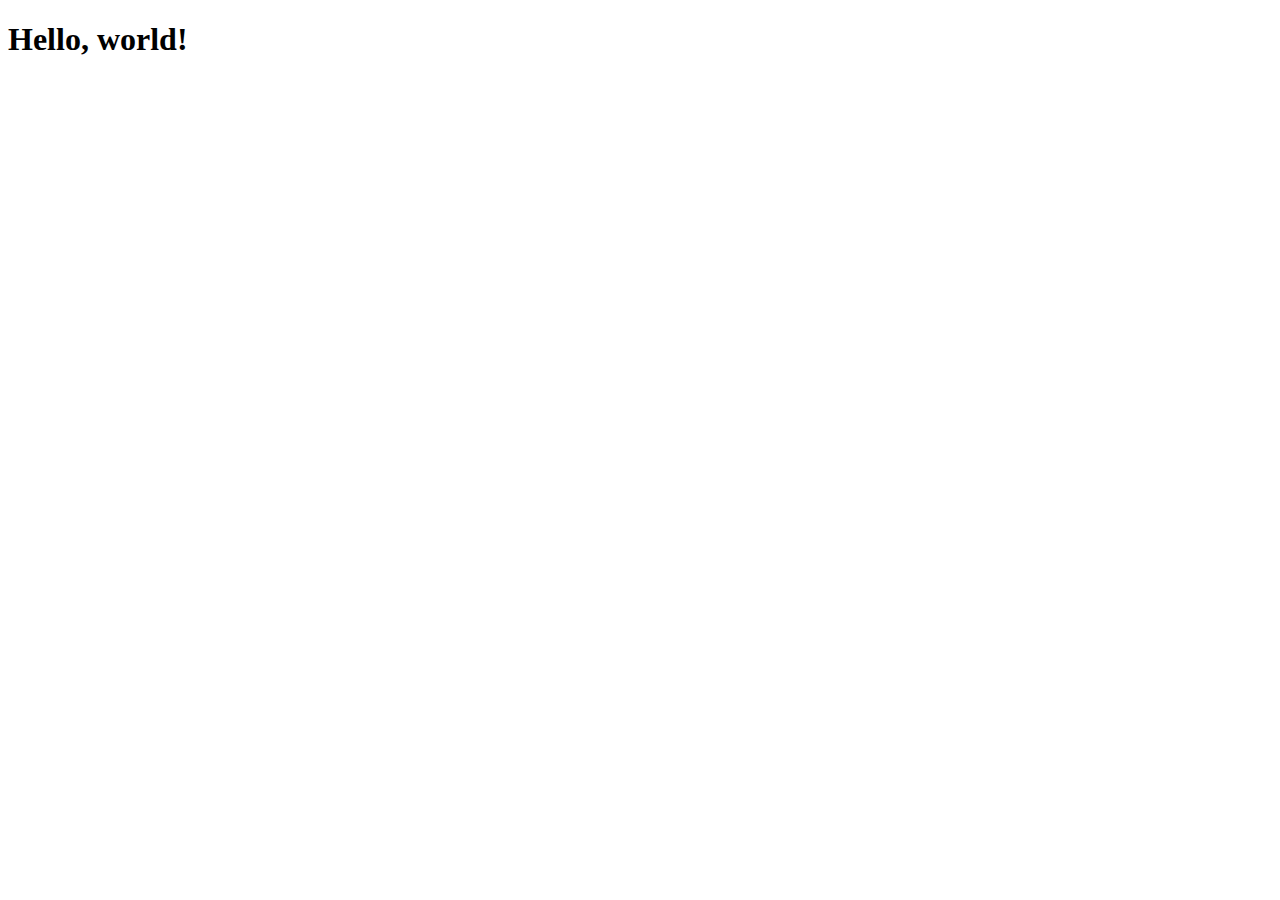
==== public_html/index.html @ f5ef00e4 "started editing index.html." ====
<!doctype html>
<html lang="en">
  <head>
    <!-- Required meta tags -->
    <meta charset="utf-8">
    <meta name="viewport" content="width=device-width, initial-scale=1, shrink-to-fit=no">

    <!-- Bootstrap CSS -->
    <link rel="stylesheet" href="https://stackpath.bootstrapcdn.com/bootstrap/4.1.1/css/bootstrap.min.css" integrity="sha384-WskhaSGFgHYWDcbwN70/dfYBj47jz9qbsMId/iRN3ewGhXQFZCSftd1LZCfmhktB" crossorigin="anonymous">
    <link rel="stylesheet" href="./css/bootstrap-solarized-dark.css" type="text/css" media="screen">

    <title>Hello, world!</title>
  </head>
  <body>
    <h1>Hello, world!</h1>

    <!-- Optional JavaScript -->
    <!-- jQuery first, then Popper.js, then Bootstrap JS -->
    <script src="https://code.jquery.com/jquery-3.3.1.slim.min.js" integrity="sha384-q8i/X+965DzO0rT7abK41JStQIAqVgRVzpbzo5smXKp4YfRvH+8abtTE1Pi6jizo" crossorigin="anonymous"></script>
    <script src="https://cdnjs.cloudflare.com/ajax/libs/popper.js/1.14.3/umd/popper.min.js" integrity="sha384-ZMP7rVo3mIykV+2+9J3UJ46jBk0WLaUAdn689aCwoqbBJiSnjAK/l8WvCWPIPm49" crossorigin="anonymous"></script>
    <script src="https://stackpath.bootstrapcdn.com/bootstrap/4.1.1/js/bootstrap.min.js" integrity="sha384-smHYKdLADwkXOn1EmN1qk/HfnUcbVRZyYmZ4qpPea6sjB/pTJ0euyQp0Mk8ck+5T" crossorigin="anonymous"></script>
  </body>
</html>
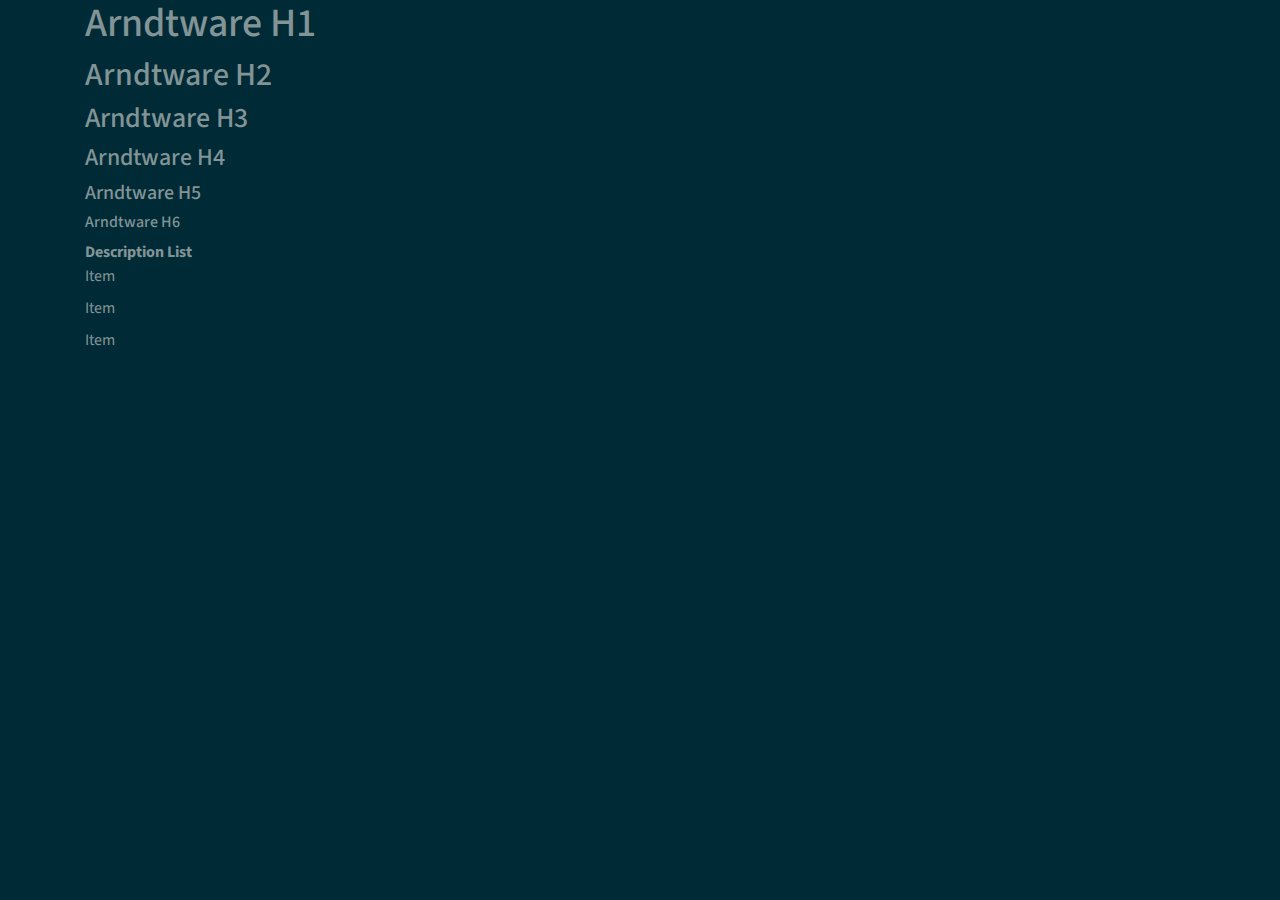
==== commit ea2373cd: "added bootswatch solar CSS source." ====
--- a/public_html/index.html
+++ b/public_html/index.html
@@ -1,23 +1,38 @@
 <!doctype html>
 <html lang="en">
-  <head>
-    <!-- Required meta tags -->
-    <meta charset="utf-8">
-    <meta name="viewport" content="width=device-width, initial-scale=1, shrink-to-fit=no">
+    <head>
+        <!-- Required meta tags -->
+        <meta charset="utf-8">
+        <meta name="viewport" content="width=device-width, initial-scale=1, shrink-to-fit=no">
 
-    <!-- Bootstrap CSS -->
-    <link rel="stylesheet" href="https://stackpath.bootstrapcdn.com/bootstrap/4.1.1/css/bootstrap.min.css" integrity="sha384-WskhaSGFgHYWDcbwN70/dfYBj47jz9qbsMId/iRN3ewGhXQFZCSftd1LZCfmhktB" crossorigin="anonymous">
-    <link rel="stylesheet" href="./css/bootstrap-solarized-dark.css" type="text/css" media="screen">
+        <!-- Bootstrap CSS -->
+        <link rel="stylesheet" href="./css/bootstrap.min.css">
+        <link rel="stylesheet" href="./css/bootswatch_solar_BS4.min.css">
 
-    <title>Hello, world!</title>
-  </head>
-  <body>
-    <h1>Hello, world!</h1>
+        <title>Arndtware!</title>
+    </head>
+    <body>
+        <header class="container">
+            <h1>Arndtware H1</h1>
+            <h2>Arndtware H2</h2>
+            <h3>Arndtware H3</h3>
+            <h4>Arndtware H4</h4>
+            <h5>Arndtware H5</h5>
+            <h6>Arndtware H6</h6>
+        </header>
 
-    <!-- Optional JavaScript -->
-    <!-- jQuery first, then Popper.js, then Bootstrap JS -->
-    <script src="https://code.jquery.com/jquery-3.3.1.slim.min.js" integrity="sha384-q8i/X+965DzO0rT7abK41JStQIAqVgRVzpbzo5smXKp4YfRvH+8abtTE1Pi6jizo" crossorigin="anonymous"></script>
-    <script src="https://cdnjs.cloudflare.com/ajax/libs/popper.js/1.14.3/umd/popper.min.js" integrity="sha384-ZMP7rVo3mIykV+2+9J3UJ46jBk0WLaUAdn689aCwoqbBJiSnjAK/l8WvCWPIPm49" crossorigin="anonymous"></script>
-    <script src="https://stackpath.bootstrapcdn.com/bootstrap/4.1.1/js/bootstrap.min.js" integrity="sha384-smHYKdLADwkXOn1EmN1qk/HfnUcbVRZyYmZ4qpPea6sjB/pTJ0euyQp0Mk8ck+5T" crossorigin="anonymous"></script>
-  </body>
+        <dl class="container">
+            <dt>Description List</dt>
+            <dd>Item</dd>
+            <dd>Item</dd>
+            <dd>Item</dd>
+        </dl>
+
+        <!-- Optional JavaScript -->
+        <!-- jQuery first, then Popper.js, then Bootstrap JS -->
+        <script src="./js/jquery-3.3.1.min.js"></script>
+        <script src="./js/popper.min.js"></script>
+        <script src="./js/tooltip.min.js"></script>
+        <script src="./js/bootstrap.min.js"></script>
+    </body>
 </html>--- a/public_html/css/bootswatch_solar_BS4.min.css
+++ b/public_html/css/bootswatch_solar_BS4.min.css
@@ -0,0 +1,12 @@
+/*!
+ * Bootswatch v4.1.1
+ * Homepage: https://bootswatch.com
+ * Copyright 2012-2018 Thomas Park
+ * Licensed under MIT
+ * Based on Bootstrap
+*//*!
+ * Bootstrap v4.1.1 (https://getbootstrap.com/)
+ * Copyright 2011-2018 The Bootstrap Authors
+ * Copyright 2011-2018 Twitter, Inc.
+ * Licensed under MIT (https://github.com/twbs/bootstrap/blob/master/LICENSE)
+ */@import url("https://fonts.googleapis.com/css?family=Source+Sans+Pro");:root{--blue:#B58900;--indigo:#6610f2;--purple:#6f42c1;--pink:#e83e8c;--red:#D33682;--orange:#fd7e14;--yellow:#CB4B16;--green:#2AA198;--teal:#20c997;--cyan:#268BD2;--white:#fff;--gray:#839496;--gray-dark:#073642;--primary:#B58900;--secondary:#839496;--success:#2AA198;--info:#268BD2;--warning:#CB4B16;--danger:#D33682;--light:#FDF6E3;--dark:#073642;--breakpoint-xs:0;--breakpoint-sm:576px;--breakpoint-md:768px;--breakpoint-lg:992px;--breakpoint-xl:1200px;--font-family-sans-serif:"Source Sans Pro", -apple-system, BlinkMacSystemFont, "Segoe UI", Roboto, "Helvetica Neue", Arial, sans-serif, "Apple Color Emoji", "Segoe UI Emoji", "Segoe UI Symbol";--font-family-monospace:SFMono-Regular, Menlo, Monaco, Consolas, "Liberation Mono", "Courier New", monospace}*,*::before,*::after{-webkit-box-sizing:border-box;box-sizing:border-box}html{font-family:sans-serif;line-height:1.15;-webkit-text-size-adjust:100%;-ms-text-size-adjust:100%;-ms-overflow-style:scrollbar;-webkit-tap-highlight-color:transparent}@-ms-viewport{width:device-width}article,aside,figcaption,figure,footer,header,hgroup,main,nav,section{display:block}body{margin:0;font-family:"Source Sans Pro", -apple-system, BlinkMacSystemFont, "Segoe UI", Roboto, "Helvetica Neue", Arial, sans-serif, "Apple Color Emoji", "Segoe UI Emoji", "Segoe UI Symbol";font-size:1rem;font-weight:400;line-height:1.5;color:#839496;text-align:left;background-color:#002B36}[tabindex="-1"]:focus{outline:0 !important}hr{-webkit-box-sizing:content-box;box-sizing:content-box;height:0;overflow:visible}h1,h2,h3,h4,h5,h6{margin-top:0;margin-bottom:0.5rem}p{margin-top:0;margin-bottom:1rem}abbr[title],abbr[data-original-title]{text-decoration:underline;-webkit-text-decoration:underline dotted;text-decoration:underline dotted;cursor:help;border-bottom:0}address{margin-bottom:1rem;font-style:normal;line-height:inherit}ol,ul,dl{margin-top:0;margin-bottom:1rem}ol ol,ul ul,ol ul,ul ol{margin-bottom:0}dt{font-weight:700}dd{margin-bottom:.5rem;margin-left:0}blockquote{margin:0 0 1rem}dfn{font-style:italic}b,strong{font-weight:bolder}small{font-size:80%}sub,sup{position:relative;font-size:75%;line-height:0;vertical-align:baseline}sub{bottom:-.25em}sup{top:-.5em}a{color:#2AA198;text-decoration:none;background-color:transparent;-webkit-text-decoration-skip:objects}a:hover{color:#2AA198;text-decoration:underline}a:not([href]):not([tabindex]){color:inherit;text-decoration:none}a:not([href]):not([tabindex]):hover,a:not([href]):not([tabindex]):focus{color:inherit;text-decoration:none}a:not([href]):not([tabindex]):focus{outline:0}pre,code,kbd,samp{font-family:SFMono-Regular, Menlo, Monaco, Consolas, "Liberation Mono", "Courier New", monospace;font-size:1em}pre{margin-top:0;margin-bottom:1rem;overflow:auto;-ms-overflow-style:scrollbar}figure{margin:0 0 1rem}img{vertical-align:middle;border-style:none}svg:not(:root){overflow:hidden}table{border-collapse:collapse}caption{padding-top:0.75rem;padding-bottom:0.75rem;color:#839496;text-align:left;caption-side:bottom}th{text-align:inherit}label{display:inline-block;margin-bottom:0.5rem}button{border-radius:0}button:focus{outline:1px dotted;outline:5px auto -webkit-focus-ring-color}input,button,select,optgroup,textarea{margin:0;font-family:inherit;font-size:inherit;line-height:inherit}button,input{overflow:visible}button,select{text-transform:none}button,html [type="button"],[type="reset"],[type="submit"]{-webkit-appearance:button}button::-moz-focus-inner,[type="button"]::-moz-focus-inner,[type="reset"]::-moz-focus-inner,[type="submit"]::-moz-focus-inner{padding:0;border-style:none}input[type="radio"],input[type="checkbox"]{-webkit-box-sizing:border-box;box-sizing:border-box;padding:0}input[type="date"],input[type="time"],input[type="datetime-local"],input[type="month"]{-webkit-appearance:listbox}textarea{overflow:auto;resize:vertical}fieldset{min-width:0;padding:0;margin:0;border:0}legend{display:block;width:100%;max-width:100%;padding:0;margin-bottom:.5rem;font-size:1.5rem;line-height:inherit;color:inherit;white-space:normal}progress{vertical-align:baseline}[type="number"]::-webkit-inner-spin-button,[type="number"]::-webkit-outer-spin-button{height:auto}[type="search"]{outline-offset:-2px;-webkit-appearance:none}[type="search"]::-webkit-search-cancel-button,[type="search"]::-webkit-search-decoration{-webkit-appearance:none}::-webkit-file-upload-button{font:inherit;-webkit-appearance:button}output{display:inline-block}summary{display:list-item;cursor:pointer}template{display:none}[hidden]{display:none !important}h1,h2,h3,h4,h5,h6,.h1,.h2,.h3,.h4,.h5,.h6{margin-bottom:0.5rem;font-family:inherit;font-weight:500;line-height:1.2;color:inherit}h1,.h1{font-size:2.5rem}h2,.h2{font-size:2rem}h3,.h3{font-size:1.75rem}h4,.h4{font-size:1.5rem}h5,.h5{font-size:1.25rem}h6,.h6{font-size:1rem}.lead{font-size:1.25rem;font-weight:300}.display-1{font-size:6rem;font-weight:300;line-height:1.2}.display-2{font-size:5.5rem;font-weight:300;line-height:1.2}.display-3{font-size:4.5rem;font-weight:300;line-height:1.2}.display-4{font-size:3.5rem;font-weight:300;line-height:1.2}hr{margin-top:1rem;margin-bottom:1rem;border:0;border-top:1px solid rgba(0,0,0,0.1)}small,.small{font-size:80%;font-weight:400}mark,.mark{padding:0.2em;background-color:#fcf8e3}.list-unstyled{padding-left:0;list-style:none}.list-inline{padding-left:0;list-style:none}.list-inline-item{display:inline-block}.list-inline-item:not(:last-child){margin-right:0.5rem}.initialism{font-size:90%;text-transform:uppercase}.blockquote{margin-bottom:1rem;font-size:1.25rem}.blockquote-footer{display:block;font-size:80%;color:#839496}.blockquote-footer::before{content:"\2014 \00A0"}.img-fluid{max-width:100%;height:auto}.img-thumbnail{padding:0.25rem;background-color:#002B36;border:1px solid #dee2e6;border-radius:0.25rem;max-width:100%;height:auto}.figure{display:inline-block}.figure-img{margin-bottom:0.5rem;line-height:1}.figure-caption{font-size:90%;color:#839496}code{font-size:87.5%;color:#e83e8c;word-break:break-word}a>code{color:inherit}kbd{padding:0.2rem 0.4rem;font-size:87.5%;color:#fff;background-color:#002B36;border-radius:0.2rem}kbd kbd{padding:0;font-size:100%;font-weight:700}pre{display:block;font-size:87.5%;color:inherit}pre code{font-size:inherit;color:inherit;word-break:normal}.pre-scrollable{max-height:340px;overflow-y:scroll}.container{width:100%;padding-right:15px;padding-left:15px;margin-right:auto;margin-left:auto}@media (min-width: 576px){.container{max-width:540px}}@media (min-width: 768px){.container{max-width:720px}}@media (min-width: 992px){.container{max-width:960px}}@media (min-width: 1200px){.container{max-width:1140px}}.container-fluid{width:100%;padding-right:15px;padding-left:15px;margin-right:auto;margin-left:auto}.row{display:-webkit-box;display:-ms-flexbox;display:flex;-ms-flex-wrap:wrap;flex-wrap:wrap;margin-right:-15px;margin-left:-15px}.no-gutters{margin-right:0;margin-left:0}.no-gutters>.col,.no-gutters>[class*="col-"]{padding-right:0;padding-left:0}.col-1,.col-2,.col-3,.col-4,.col-5,.col-6,.col-7,.col-8,.col-9,.col-10,.col-11,.col-12,.col,.col-auto,.col-sm-1,.col-sm-2,.col-sm-3,.col-sm-4,.col-sm-5,.col-sm-6,.col-sm-7,.col-sm-8,.col-sm-9,.col-sm-10,.col-sm-11,.col-sm-12,.col-sm,.col-sm-auto,.col-md-1,.col-md-2,.col-md-3,.col-md-4,.col-md-5,.col-md-6,.col-md-7,.col-md-8,.col-md-9,.col-md-10,.col-md-11,.col-md-12,.col-md,.col-md-auto,.col-lg-1,.col-lg-2,.col-lg-3,.col-lg-4,.col-lg-5,.col-lg-6,.col-lg-7,.col-lg-8,.col-lg-9,.col-lg-10,.col-lg-11,.col-lg-12,.col-lg,.col-lg-auto,.col-xl-1,.col-xl-2,.col-xl-3,.col-xl-4,.col-xl-5,.col-xl-6,.col-xl-7,.col-xl-8,.col-xl-9,.col-xl-10,.col-xl-11,.col-xl-12,.col-xl,.col-xl-auto{position:relative;width:100%;min-height:1px;padding-right:15px;padding-left:15px}.col{-ms-flex-preferred-size:0;flex-basis:0;-webkit-box-flex:1;-ms-flex-positive:1;flex-grow:1;max-width:100%}.col-auto{-webkit-box-flex:0;-ms-flex:0 0 auto;flex:0 0 auto;width:auto;max-width:none}.col-1{-webkit-box-flex:0;-ms-flex:0 0 8.3333333333%;flex:0 0 8.3333333333%;max-width:8.3333333333%}.col-2{-webkit-box-flex:0;-ms-flex:0 0 16.6666666667%;flex:0 0 16.6666666667%;max-width:16.6666666667%}.col-3{-webkit-box-flex:0;-ms-flex:0 0 25%;flex:0 0 25%;max-width:25%}.col-4{-webkit-box-flex:0;-ms-flex:0 0 33.3333333333%;flex:0 0 33.3333333333%;max-width:33.3333333333%}.col-5{-webkit-box-flex:0;-ms-flex:0 0 41.6666666667%;flex:0 0 41.6666666667%;max-width:41.6666666667%}.col-6{-webkit-box-flex:0;-ms-flex:0 0 50%;flex:0 0 50%;max-width:50%}.col-7{-webkit-box-flex:0;-ms-flex:0 0 58.3333333333%;flex:0 0 58.3333333333%;max-width:58.3333333333%}.col-8{-webkit-box-flex:0;-ms-flex:0 0 66.6666666667%;flex:0 0 66.6666666667%;max-width:66.6666666667%}.col-9{-webkit-box-flex:0;-ms-flex:0 0 75%;flex:0 0 75%;max-width:75%}.col-10{-webkit-box-flex:0;-ms-flex:0 0 83.3333333333%;flex:0 0 83.3333333333%;max-width:83.3333333333%}.col-11{-webkit-box-flex:0;-ms-flex:0 0 91.6666666667%;flex:0 0 91.6666666667%;max-width:91.6666666667%}.col-12{-webkit-box-flex:0;-ms-flex:0 0 100%;flex:0 0 100%;max-width:100%}.order-first{-webkit-box-ordinal-group:0;-ms-flex-order:-1;order:-1}.order-last{-webkit-box-ordinal-group:14;-ms-flex-order:13;order:13}.order-0{-webkit-box-ordinal-group:1;-ms-flex-order:0;order:0}.order-1{-webkit-box-ordinal-group:2;-ms-flex-order:1;order:1}.order-2{-webkit-box-ordinal-group:3;-ms-flex-order:2;order:2}.order-3{-webkit-box-ordinal-group:4;-ms-flex-order:3;order:3}.order-4{-webkit-box-ordinal-group:5;-ms-flex-order:4;order:4}.order-5{-webkit-box-ordinal-group:6;-ms-flex-order:5;order:5}.order-6{-webkit-box-ordinal-group:7;-ms-flex-order:6;order:6}.order-7{-webkit-box-ordinal-group:8;-ms-flex-order:7;order:7}.order-8{-webkit-box-ordinal-group:9;-ms-flex-order:8;order:8}.order-9{-webkit-box-ordinal-group:10;-ms-flex-order:9;order:9}.order-10{-webkit-box-ordinal-group:11;-ms-flex-order:10;order:10}.order-11{-webkit-box-ordinal-group:12;-ms-flex-order:11;order:11}.order-12{-webkit-box-ordinal-group:13;-ms-flex-order:12;order:12}.offset-1{margin-left:8.3333333333%}.offset-2{margin-left:16.6666666667%}.offset-3{margin-left:25%}.offset-4{margin-left:33.3333333333%}.offset-5{margin-left:41.6666666667%}.offset-6{margin-left:50%}.offset-7{margin-left:58.3333333333%}.offset-8{margin-left:66.6666666667%}.offset-9{margin-left:75%}.offset-10{margin-left:83.3333333333%}.offset-11{margin-left:91.6666666667%}@media (min-width: 576px){.col-sm{-ms-flex-preferred-size:0;flex-basis:0;-webkit-box-flex:1;-ms-flex-positive:1;flex-grow:1;max-width:100%}.col-sm-auto{-webkit-box-flex:0;-ms-flex:0 0 auto;flex:0 0 auto;width:auto;max-width:none}.col-sm-1{-webkit-box-flex:0;-ms-flex:0 0 8.3333333333%;flex:0 0 8.3333333333%;max-width:8.3333333333%}.col-sm-2{-webkit-box-flex:0;-ms-flex:0 0 16.6666666667%;flex:0 0 16.6666666667%;max-width:16.6666666667%}.col-sm-3{-webkit-box-flex:0;-ms-flex:0 0 25%;flex:0 0 25%;max-width:25%}.col-sm-4{-webkit-box-flex:0;-ms-flex:0 0 33.3333333333%;flex:0 0 33.3333333333%;max-width:33.3333333333%}.col-sm-5{-webkit-box-flex:0;-ms-flex:0 0 41.6666666667%;flex:0 0 41.6666666667%;max-width:41.6666666667%}.col-sm-6{-webkit-box-flex:0;-ms-flex:0 0 50%;flex:0 0 50%;max-width:50%}.col-sm-7{-webkit-box-flex:0;-ms-flex:0 0 58.3333333333%;flex:0 0 58.3333333333%;max-width:58.3333333333%}.col-sm-8{-webkit-box-flex:0;-ms-flex:0 0 66.6666666667%;flex:0 0 66.6666666667%;max-width:66.6666666667%}.col-sm-9{-webkit-box-flex:0;-ms-flex:0 0 75%;flex:0 0 75%;max-width:75%}.col-sm-10{-webkit-box-flex:0;-ms-flex:0 0 83.3333333333%;flex:0 0 83.3333333333%;max-width:83.3333333333%}.col-sm-11{-webkit-box-flex:0;-ms-flex:0 0 91.6666666667%;flex:0 0 91.6666666667%;max-width:91.6666666667%}.col-sm-12{-webkit-box-flex:0;-ms-flex:0 0 100%;flex:0 0 100%;max-width:100%}.order-sm-first{-webkit-box-ordinal-group:0;-ms-flex-order:-1;order:-1}.order-sm-last{-webkit-box-ordinal-group:14;-ms-flex-order:13;order:13}.order-sm-0{-webkit-box-ordinal-group:1;-ms-flex-order:0;order:0}.order-sm-1{-webkit-box-ordinal-group:2;-ms-flex-order:1;order:1}.order-sm-2{-webkit-box-ordinal-group:3;-ms-flex-order:2;order:2}.order-sm-3{-webkit-box-ordinal-group:4;-ms-flex-order:3;order:3}.order-sm-4{-webkit-box-ordinal-group:5;-ms-flex-order:4;order:4}.order-sm-5{-webkit-box-ordinal-group:6;-ms-flex-order:5;order:5}.order-sm-6{-webkit-box-ordinal-group:7;-ms-flex-order:6;order:6}.order-sm-7{-webkit-box-ordinal-group:8;-ms-flex-order:7;order:7}.order-sm-8{-webkit-box-ordinal-group:9;-ms-flex-order:8;order:8}.order-sm-9{-webkit-box-ordinal-group:10;-ms-flex-order:9;order:9}.order-sm-10{-webkit-box-ordinal-group:11;-ms-flex-order:10;order:10}.order-sm-11{-webkit-box-ordinal-group:12;-ms-flex-order:11;order:11}.order-sm-12{-webkit-box-ordinal-group:13;-ms-flex-order:12;order:12}.offset-sm-0{margin-left:0}.offset-sm-1{margin-left:8.3333333333%}.offset-sm-2{margin-left:16.6666666667%}.offset-sm-3{margin-left:25%}.offset-sm-4{margin-left:33.3333333333%}.offset-sm-5{margin-left:41.6666666667%}.offset-sm-6{margin-left:50%}.offset-sm-7{margin-left:58.3333333333%}.offset-sm-8{margin-left:66.6666666667%}.offset-sm-9{margin-left:75%}.offset-sm-10{margin-left:83.3333333333%}.offset-sm-11{margin-left:91.6666666667%}}@media (min-width: 768px){.col-md{-ms-flex-preferred-size:0;flex-basis:0;-webkit-box-flex:1;-ms-flex-positive:1;flex-grow:1;max-width:100%}.col-md-auto{-webkit-box-flex:0;-ms-flex:0 0 auto;flex:0 0 auto;width:auto;max-width:none}.col-md-1{-webkit-box-flex:0;-ms-flex:0 0 8.3333333333%;flex:0 0 8.3333333333%;max-width:8.3333333333%}.col-md-2{-webkit-box-flex:0;-ms-flex:0 0 16.6666666667%;flex:0 0 16.6666666667%;max-width:16.6666666667%}.col-md-3{-webkit-box-flex:0;-ms-flex:0 0 25%;flex:0 0 25%;max-width:25%}.col-md-4{-webkit-box-flex:0;-ms-flex:0 0 33.3333333333%;flex:0 0 33.3333333333%;max-width:33.3333333333%}.col-md-5{-webkit-box-flex:0;-ms-flex:0 0 41.6666666667%;flex:0 0 41.6666666667%;max-width:41.6666666667%}.col-md-6{-webkit-box-flex:0;-ms-flex:0 0 50%;flex:0 0 50%;max-width:50%}.col-md-7{-webkit-box-flex:0;-ms-flex:0 0 58.3333333333%;flex:0 0 58.3333333333%;max-width:58.3333333333%}.col-md-8{-webkit-box-flex:0;-ms-flex:0 0 66.6666666667%;flex:0 0 66.6666666667%;max-width:66.6666666667%}.col-md-9{-webkit-box-flex:0;-ms-flex:0 0 75%;flex:0 0 75%;max-width:75%}.col-md-10{-webkit-box-flex:0;-ms-flex:0 0 83.3333333333%;flex:0 0 83.3333333333%;max-width:83.3333333333%}.col-md-11{-webkit-box-flex:0;-ms-flex:0 0 91.6666666667%;flex:0 0 91.6666666667%;max-width:91.6666666667%}.col-md-12{-webkit-box-flex:0;-ms-flex:0 0 100%;flex:0 0 100%;max-width:100%}.order-md-first{-webkit-box-ordinal-group:0;-ms-flex-order:-1;order:-1}.order-md-last{-webkit-box-ordinal-group:14;-ms-flex-order:13;order:13}.order-md-0{-webkit-box-ordinal-group:1;-ms-flex-order:0;order:0}.order-md-1{-webkit-box-ordinal-group:2;-ms-flex-order:1;order:1}.order-md-2{-webkit-box-ordinal-group:3;-ms-flex-order:2;order:2}.order-md-3{-webkit-box-ordinal-group:4;-ms-flex-order:3;order:3}.order-md-4{-webkit-box-ordinal-group:5;-ms-flex-order:4;order:4}.order-md-5{-webkit-box-ordinal-group:6;-ms-flex-order:5;order:5}.order-md-6{-webkit-box-ordinal-group:7;-ms-flex-order:6;order:6}.order-md-7{-webkit-box-ordinal-group:8;-ms-flex-order:7;order:7}.order-md-8{-webkit-box-ordinal-group:9;-ms-flex-order:8;order:8}.order-md-9{-webkit-box-ordinal-group:10;-ms-flex-order:9;order:9}.order-md-10{-webkit-box-ordinal-group:11;-ms-flex-order:10;order:10}.order-md-11{-webkit-box-ordinal-group:12;-ms-flex-order:11;order:11}.order-md-12{-webkit-box-ordinal-group:13;-ms-flex-order:12;order:12}.offset-md-0{margin-left:0}.offset-md-1{margin-left:8.3333333333%}.offset-md-2{margin-left:16.6666666667%}.offset-md-3{margin-left:25%}.offset-md-4{margin-left:33.3333333333%}.offset-md-5{margin-left:41.6666666667%}.offset-md-6{margin-left:50%}.offset-md-7{margin-left:58.3333333333%}.offset-md-8{margin-left:66.6666666667%}.offset-md-9{margin-left:75%}.offset-md-10{margin-left:83.3333333333%}.offset-md-11{margin-left:91.6666666667%}}@media (min-width: 992px){.col-lg{-ms-flex-preferred-size:0;flex-basis:0;-webkit-box-flex:1;-ms-flex-positive:1;flex-grow:1;max-width:100%}.col-lg-auto{-webkit-box-flex:0;-ms-flex:0 0 auto;flex:0 0 auto;width:auto;max-width:none}.col-lg-1{-webkit-box-flex:0;-ms-flex:0 0 8.3333333333%;flex:0 0 8.3333333333%;max-width:8.3333333333%}.col-lg-2{-webkit-box-flex:0;-ms-flex:0 0 16.6666666667%;flex:0 0 16.6666666667%;max-width:16.6666666667%}.col-lg-3{-webkit-box-flex:0;-ms-flex:0 0 25%;flex:0 0 25%;max-width:25%}.col-lg-4{-webkit-box-flex:0;-ms-flex:0 0 33.3333333333%;flex:0 0 33.3333333333%;max-width:33.3333333333%}.col-lg-5{-webkit-box-flex:0;-ms-flex:0 0 41.6666666667%;flex:0 0 41.6666666667%;max-width:41.6666666667%}.col-lg-6{-webkit-box-flex:0;-ms-flex:0 0 50%;flex:0 0 50%;max-width:50%}.col-lg-7{-webkit-box-flex:0;-ms-flex:0 0 58.3333333333%;flex:0 0 58.3333333333%;max-width:58.3333333333%}.col-lg-8{-webkit-box-flex:0;-ms-flex:0 0 66.6666666667%;flex:0 0 66.6666666667%;max-width:66.6666666667%}.col-lg-9{-webkit-box-flex:0;-ms-flex:0 0 75%;flex:0 0 75%;max-width:75%}.col-lg-10{-webkit-box-flex:0;-ms-flex:0 0 83.3333333333%;flex:0 0 83.3333333333%;max-width:83.3333333333%}.col-lg-11{-webkit-box-flex:0;-ms-flex:0 0 91.6666666667%;flex:0 0 91.6666666667%;max-width:91.6666666667%}.col-lg-12{-webkit-box-flex:0;-ms-flex:0 0 100%;flex:0 0 100%;max-width:100%}.order-lg-first{-webkit-box-ordinal-group:0;-ms-flex-order:-1;order:-1}.order-lg-last{-webkit-box-ordinal-group:14;-ms-flex-order:13;order:13}.order-lg-0{-webkit-box-ordinal-group:1;-ms-flex-order:0;order:0}.order-lg-1{-webkit-box-ordinal-group:2;-ms-flex-order:1;order:1}.order-lg-2{-webkit-box-ordinal-group:3;-ms-flex-order:2;order:2}.order-lg-3{-webkit-box-ordinal-group:4;-ms-flex-order:3;order:3}.order-lg-4{-webkit-box-ordinal-group:5;-ms-flex-order:4;order:4}.order-lg-5{-webkit-box-ordinal-group:6;-ms-flex-order:5;order:5}.order-lg-6{-webkit-box-ordinal-group:7;-ms-flex-order:6;order:6}.order-lg-7{-webkit-box-ordinal-group:8;-ms-flex-order:7;order:7}.order-lg-8{-webkit-box-ordinal-group:9;-ms-flex-order:8;order:8}.order-lg-9{-webkit-box-ordinal-group:10;-ms-flex-order:9;order:9}.order-lg-10{-webkit-box-ordinal-group:11;-ms-flex-order:10;order:10}.order-lg-11{-webkit-box-ordinal-group:12;-ms-flex-order:11;order:11}.order-lg-12{-webkit-box-ordinal-group:13;-ms-flex-order:12;order:12}.offset-lg-0{margin-left:0}.offset-lg-1{margin-left:8.3333333333%}.offset-lg-2{margin-left:16.6666666667%}.offset-lg-3{margin-left:25%}.offset-lg-4{margin-left:33.3333333333%}.offset-lg-5{margin-left:41.6666666667%}.offset-lg-6{margin-left:50%}.offset-lg-7{margin-left:58.3333333333%}.offset-lg-8{margin-left:66.6666666667%}.offset-lg-9{margin-left:75%}.offset-lg-10{margin-left:83.3333333333%}.offset-lg-11{margin-left:91.6666666667%}}@media (min-width: 1200px){.col-xl{-ms-flex-preferred-size:0;flex-basis:0;-webkit-box-flex:1;-ms-flex-positive:1;flex-grow:1;max-width:100%}.col-xl-auto{-webkit-box-flex:0;-ms-flex:0 0 auto;flex:0 0 auto;width:auto;max-width:none}.col-xl-1{-webkit-box-flex:0;-ms-flex:0 0 8.3333333333%;flex:0 0 8.3333333333%;max-width:8.3333333333%}.col-xl-2{-webkit-box-flex:0;-ms-flex:0 0 16.6666666667%;flex:0 0 16.6666666667%;max-width:16.6666666667%}.col-xl-3{-webkit-box-flex:0;-ms-flex:0 0 25%;flex:0 0 25%;max-width:25%}.col-xl-4{-webkit-box-flex:0;-ms-flex:0 0 33.3333333333%;flex:0 0 33.3333333333%;max-width:33.3333333333%}.col-xl-5{-webkit-box-flex:0;-ms-flex:0 0 41.6666666667%;flex:0 0 41.6666666667%;max-width:41.6666666667%}.col-xl-6{-webkit-box-flex:0;-ms-flex:0 0 50%;flex:0 0 50%;max-width:50%}.col-xl-7{-webkit-box-flex:0;-ms-flex:0 0 58.3333333333%;flex:0 0 58.3333333333%;max-width:58.3333333333%}.col-xl-8{-webkit-box-flex:0;-ms-flex:0 0 66.6666666667%;flex:0 0 66.6666666667%;max-width:66.6666666667%}.col-xl-9{-webkit-box-flex:0;-ms-flex:0 0 75%;flex:0 0 75%;max-width:75%}.col-xl-10{-webkit-box-flex:0;-ms-flex:0 0 83.3333333333%;flex:0 0 83.3333333333%;max-width:83.3333333333%}.col-xl-11{-webkit-box-flex:0;-ms-flex:0 0 91.6666666667%;flex:0 0 91.6666666667%;max-width:91.6666666667%}.col-xl-12{-webkit-box-flex:0;-ms-flex:0 0 100%;flex:0 0 100%;max-width:100%}.order-xl-first{-webkit-box-ordinal-group:0;-ms-flex-order:-1;order:-1}.order-xl-last{-webkit-box-ordinal-group:14;-ms-flex-order:13;order:13}.order-xl-0{-webkit-box-ordinal-group:1;-ms-flex-order:0;order:0}.order-xl-1{-webkit-box-ordinal-group:2;-ms-flex-order:1;order:1}.order-xl-2{-webkit-box-ordinal-group:3;-ms-flex-order:2;order:2}.order-xl-3{-webkit-box-ordinal-group:4;-ms-flex-order:3;order:3}.order-xl-4{-webkit-box-ordinal-group:5;-ms-flex-order:4;order:4}.order-xl-5{-webkit-box-ordinal-group:6;-ms-flex-order:5;order:5}.order-xl-6{-webkit-box-ordinal-group:7;-ms-flex-order:6;order:6}.order-xl-7{-webkit-box-ordinal-group:8;-ms-flex-order:7;order:7}.order-xl-8{-webkit-box-ordinal-group:9;-ms-flex-order:8;order:8}.order-xl-9{-webkit-box-ordinal-group:10;-ms-flex-order:9;order:9}.order-xl-10{-webkit-box-ordinal-group:11;-ms-flex-order:10;order:10}.order-xl-11{-webkit-box-ordinal-group:12;-ms-flex-order:11;order:11}.order-xl-12{-webkit-box-ordinal-group:13;-ms-flex-order:12;order:12}.offset-xl-0{margin-left:0}.offset-xl-1{margin-left:8.3333333333%}.offset-xl-2{margin-left:16.6666666667%}.offset-xl-3{margin-left:25%}.offset-xl-4{margin-left:33.3333333333%}.offset-xl-5{margin-left:41.6666666667%}.offset-xl-6{margin-left:50%}.offset-xl-7{margin-left:58.3333333333%}.offset-xl-8{margin-left:66.6666666667%}.offset-xl-9{margin-left:75%}.offset-xl-10{margin-left:83.3333333333%}.offset-xl-11{margin-left:91.6666666667%}}.table{width:100%;max-width:100%;margin-bottom:1rem;background-color:transparent}.table th,.table td{padding:0.75rem;vertical-align:top;border-top:1px solid #073642}.table thead th{vertical-align:bottom;border-bottom:2px solid #073642}.table tbody+tbody{border-top:2px solid #073642}.table .table{background-color:#002B36}.table-sm th,.table-sm td{padding:0.3rem}.table-bordered{border:1px solid #073642}.table-bordered th,.table-bordered td{border:1px solid #073642}.table-bordered thead th,.table-bordered thead td{border-bottom-width:2px}.table-borderless th,.table-borderless td,.table-borderless thead th,.table-borderless tbody+tbody{border:0}.table-striped tbody tr:nth-of-type(odd){background-color:rgba(255,255,255,0.05)}.table-hover tbody tr:hover{background-color:rgba(255,255,255,0.075)}.table-primary,.table-primary>th,.table-primary>td{background-color:#eadeb8}.table-hover .table-primary:hover{background-color:#e4d5a4}.table-hover .table-primary:hover>td,.table-hover .table-primary:hover>th{background-color:#e4d5a4}.table-secondary,.table-secondary>th,.table-secondary>td{background-color:#dce1e2}.table-hover .table-secondary:hover{background-color:#ced5d6}.table-hover .table-secondary:hover>td,.table-hover .table-secondary:hover>th{background-color:#ced5d6}.table-success,.table-success>th,.table-success>td{background-color:#c3e5e2}.table-hover .table-success:hover{background-color:#b1ddd9}.table-hover .table-success:hover>td,.table-hover .table-success:hover>th{background-color:#b1ddd9}.table-info,.table-info>th,.table-info>td{background-color:#c2dff2}.table-hover .table-info:hover{background-color:#add4ee}.table-hover .table-info:hover>td,.table-hover .table-info:hover>th{background-color:#add4ee}.table-warning,.table-warning>th,.table-warning>td{background-color:#f0cdbe}.table-hover .table-warning:hover{background-color:#ebbda9}.table-hover .table-warning:hover>td,.table-hover .table-warning:hover>th{background-color:#ebbda9}.table-danger,.table-danger>th,.table-danger>td{background-color:#f3c7dc}.table-hover .table-danger:hover{background-color:#efb2cf}.table-hover .table-danger:hover>td,.table-hover .table-danger:hover>th{background-color:#efb2cf}.table-light,.table-light>th,.table-light>td{background-color:#fefcf7}.table-hover .table-light:hover{background-color:#fbf4e0}.table-hover .table-light:hover>td,.table-hover .table-light:hover>th{background-color:#fbf4e0}.table-dark,.table-dark>th,.table-dark>td{background-color:#bac7ca}.table-hover .table-dark:hover{background-color:#acbbbf}.table-hover .table-dark:hover>td,.table-hover .table-dark:hover>th{background-color:#acbbbf}.table-active,.table-active>th,.table-active>td{background-color:rgba(255,255,255,0.075)}.table-hover .table-active:hover{background-color:rgba(242,242,242,0.075)}.table-hover .table-active:hover>td,.table-hover .table-active:hover>th{background-color:rgba(242,242,242,0.075)}.table .thead-dark th{color:#002B36;background-color:#adb5bd;border-color:#a5adb6}.table .thead-light th{color:#495057;background-color:#EEE8D5;border-color:#073642}.table-dark{color:#002B36;background-color:#adb5bd}.table-dark th,.table-dark td,.table-dark thead th{border-color:#a5adb6}.table-dark.table-bordered{border:0}.table-dark.table-striped tbody tr:nth-of-type(odd){background-color:rgba(255,255,255,0.05)}.table-dark.table-hover tbody tr:hover{background-color:rgba(255,255,255,0.075)}@media (max-width: 575.98px){.table-responsive-sm{display:block;width:100%;overflow-x:auto;-webkit-overflow-scrolling:touch;-ms-overflow-style:-ms-autohiding-scrollbar}.table-responsive-sm>.table-bordered{border:0}}@media (max-width: 767.98px){.table-responsive-md{display:block;width:100%;overflow-x:auto;-webkit-overflow-scrolling:touch;-ms-overflow-style:-ms-autohiding-scrollbar}.table-responsive-md>.table-bordered{border:0}}@media (max-width: 991.98px){.table-responsive-lg{display:block;width:100%;overflow-x:auto;-webkit-overflow-scrolling:touch;-ms-overflow-style:-ms-autohiding-scrollbar}.table-responsive-lg>.table-bordered{border:0}}@media (max-width: 1199.98px){.table-responsive-xl{display:block;width:100%;overflow-x:auto;-webkit-overflow-scrolling:touch;-ms-overflow-style:-ms-autohiding-scrollbar}.table-responsive-xl>.table-bordered{border:0}}.table-responsive{display:block;width:100%;overflow-x:auto;-webkit-overflow-scrolling:touch;-ms-overflow-style:-ms-autohiding-scrollbar}.table-responsive>.table-bordered{border:0}.form-control{display:block;width:100%;padding:0.375rem 0.75rem;font-size:1rem;line-height:1.5;color:#495057;background-color:#A9BDBD;background-clip:padding-box;border:1px solid rgba(0,0,0,0.15);border-radius:0.25rem;-webkit-transition:border-color 0.15s ease-in-out, -webkit-box-shadow 0.15s ease-in-out;transition:border-color 0.15s ease-in-out, -webkit-box-shadow 0.15s ease-in-out;transition:border-color 0.15s ease-in-out, box-shadow 0.15s ease-in-out;transition:border-color 0.15s ease-in-out, box-shadow 0.15s ease-in-out, -webkit-box-shadow 0.15s ease-in-out}@media screen and (prefers-reduced-motion: reduce){.form-control{-webkit-transition:none;transition:none}}.form-control::-ms-expand{background-color:transparent;border:0}.form-control:focus{color:#495057;background-color:#A9BDBD;border-color:#1394b5;outline:0;-webkit-box-shadow:0 0 0 0.2rem rgba(7,54,66,0.25);box-shadow:0 0 0 0.2rem rgba(7,54,66,0.25)}.form-control::-webkit-input-placeholder{color:#657B83;opacity:1}.form-control:-ms-input-placeholder{color:#657B83;opacity:1}.form-control::-ms-input-placeholder{color:#657B83;opacity:1}.form-control::placeholder{color:#657B83;opacity:1}.form-control:disabled,.form-control[readonly]{background-color:#657B83;opacity:1}select.form-control:not([size]):not([multiple]){height:calc(2.25rem + 2px)}select.form-control:focus::-ms-value{color:#495057;background-color:#A9BDBD}.form-control-file,.form-control-range{display:block;width:100%}.col-form-label{padding-top:calc(0.375rem + 1px);padding-bottom:calc(0.375rem + 1px);margin-bottom:0;font-size:inherit;line-height:1.5}.col-form-label-lg{padding-top:calc(0.5rem + 1px);padding-bottom:calc(0.5rem + 1px);font-size:1.25rem;line-height:1.5}.col-form-label-sm{padding-top:calc(0.25rem + 1px);padding-bottom:calc(0.25rem + 1px);font-size:0.875rem;line-height:1.5}.form-control-plaintext{display:block;width:100%;padding-top:0.375rem;padding-bottom:0.375rem;margin-bottom:0;line-height:1.5;color:#839496;background-color:transparent;border:solid transparent;border-width:1px 0}.form-control-plaintext.form-control-sm,.input-group-sm>.form-control-plaintext.form-control,.input-group-sm>.input-group-prepend>.form-control-plaintext.input-group-text,.input-group-sm>.input-group-append>.form-control-plaintext.input-group-text,.input-group-sm>.input-group-prepend>.form-control-plaintext.btn,.input-group-sm>.input-group-append>.form-control-plaintext.btn,.form-control-plaintext.form-control-lg,.input-group-lg>.form-control-plaintext.form-control,.input-group-lg>.input-group-prepend>.form-control-plaintext.input-group-text,.input-group-lg>.input-group-append>.form-control-plaintext.input-group-text,.input-group-lg>.input-group-prepend>.form-control-plaintext.btn,.input-group-lg>.input-group-append>.form-control-plaintext.btn{padding-right:0;padding-left:0}.form-control-sm,.input-group-sm>.form-control,.input-group-sm>.input-group-prepend>.input-group-text,.input-group-sm>.input-group-append>.input-group-text,.input-group-sm>.input-group-prepend>.btn,.input-group-sm>.input-group-append>.btn{padding:0.25rem 0.5rem;font-size:0.875rem;line-height:1.5;border-radius:0.2rem}select.form-control-sm:not([size]):not([multiple]),.input-group-sm>select.form-control:not([size]):not([multiple]),.input-group-sm>.input-group-prepend>select.input-group-text:not([size]):not([multiple]),.input-group-sm>.input-group-append>select.input-group-text:not([size]):not([multiple]),.input-group-sm>.input-group-prepend>select.btn:not([size]):not([multiple]),.input-group-sm>.input-group-append>select.btn:not([size]):not([multiple]){height:calc(1.8125rem + 2px)}.form-control-lg,.input-group-lg>.form-control,.input-group-lg>.input-group-prepend>.input-group-text,.input-group-lg>.input-group-append>.input-group-text,.input-group-lg>.input-group-prepend>.btn,.input-group-lg>.input-group-append>.btn{padding:0.5rem 1rem;font-size:1.25rem;line-height:1.5;border-radius:0.3rem}select.form-control-lg:not([size]):not([multiple]),.input-group-lg>select.form-control:not([size]):not([multiple]),.input-group-lg>.input-group-prepend>select.input-group-text:not([size]):not([multiple]),.input-group-lg>.input-group-append>select.input-group-text:not([size]):not([multiple]),.input-group-lg>.input-group-prepend>select.btn:not([size]):not([multiple]),.input-group-lg>.input-group-append>select.btn:not([size]):not([multiple]){height:calc(2.875rem + 2px)}.form-group{margin-bottom:1rem}.form-text{display:block;margin-top:0.25rem}.form-row{display:-webkit-box;display:-ms-flexbox;display:flex;-ms-flex-wrap:wrap;flex-wrap:wrap;margin-right:-5px;margin-left:-5px}.form-row>.col,.form-row>[class*="col-"]{padding-right:5px;padding-left:5px}.form-check{position:relative;display:block;padding-left:1.25rem}.form-check-input{position:absolute;margin-top:0.3rem;margin-left:-1.25rem}.form-check-input:disabled ~ .form-check-label{color:#839496}.form-check-label{margin-bottom:0}.form-check-inline{display:-webkit-inline-box;display:-ms-inline-flexbox;display:inline-flex;-webkit-box-align:center;-ms-flex-align:center;align-items:center;padding-left:0;margin-right:0.75rem}.form-check-inline .form-check-input{position:static;margin-top:0;margin-right:0.3125rem;margin-left:0}.valid-feedback{display:none;width:100%;margin-top:0.25rem;font-size:80%;color:#2AA198}.valid-tooltip{position:absolute;top:100%;z-index:5;display:none;max-width:100%;padding:.5rem;margin-top:.1rem;font-size:.875rem;line-height:1;color:#fff;background-color:rgba(42,161,152,0.8);border-radius:.2rem}.was-validated .form-control:valid,.form-control.is-valid,.was-validated .custom-select:valid,.custom-select.is-valid{border-color:#2AA198}.was-validated .form-control:valid:focus,.form-control.is-valid:focus,.was-validated .custom-select:valid:focus,.custom-select.is-valid:focus{border-color:#2AA198;-webkit-box-shadow:0 0 0 0.2rem rgba(42,161,152,0.25);box-shadow:0 0 0 0.2rem rgba(42,161,152,0.25)}.was-validated .form-control:valid ~ .valid-feedback,.was-validated .form-control:valid ~ .valid-tooltip,.form-control.is-valid ~ .valid-feedback,.form-control.is-valid ~ .valid-tooltip,.was-validated .custom-select:valid ~ .valid-feedback,.was-validated .custom-select:valid ~ .valid-tooltip,.custom-select.is-valid ~ .valid-feedback,.custom-select.is-valid ~ .valid-tooltip{display:block}.was-validated .form-control-file:valid ~ .valid-feedback,.was-validated .form-control-file:valid ~ .valid-tooltip,.form-control-file.is-valid ~ .valid-feedback,.form-control-file.is-valid ~ .valid-tooltip{display:block}.was-validated .form-check-input:valid ~ .form-check-label,.form-check-input.is-valid ~ .form-check-label{color:#2AA198}.was-validated .form-check-input:valid ~ .valid-feedback,.was-validated .form-check-input:valid ~ .valid-tooltip,.form-check-input.is-valid ~ .valid-feedback,.form-check-input.is-valid ~ .valid-tooltip{display:block}.was-validated .custom-control-input:valid ~ .custom-control-label,.custom-control-input.is-valid ~ .custom-control-label{color:#2AA198}.was-validated .custom-control-input:valid ~ .custom-control-label::before,.custom-control-input.is-valid ~ .custom-control-label::before{background-color:#71dad2}.was-validated .custom-control-input:valid ~ .valid-feedback,.was-validated .custom-control-input:valid ~ .valid-tooltip,.custom-control-input.is-valid ~ .valid-feedback,.custom-control-input.is-valid ~ .valid-tooltip{display:block}.was-validated .custom-control-input:valid:checked ~ .custom-control-label::before,.custom-control-input.is-valid:checked ~ .custom-control-label::before{background-color:#35c9be}.was-validated .custom-control-input:valid:focus ~ .custom-control-label::before,.custom-control-input.is-valid:focus ~ .custom-control-label::before{-webkit-box-shadow:0 0 0 1px #002B36,0 0 0 0.2rem rgba(42,161,152,0.25);box-shadow:0 0 0 1px #002B36,0 0 0 0.2rem rgba(42,161,152,0.25)}.was-validated .custom-file-input:valid ~ .custom-file-label,.custom-file-input.is-valid ~ .custom-file-label{border-color:#2AA198}.was-validated .custom-file-input:valid ~ .custom-file-label::before,.custom-file-input.is-valid ~ .custom-file-label::before{border-color:inherit}.was-validated .custom-file-input:valid ~ .valid-feedback,.was-validated .custom-file-input:valid ~ .valid-tooltip,.custom-file-input.is-valid ~ .valid-feedback,.custom-file-input.is-valid ~ .valid-tooltip{display:block}.was-validated .custom-file-input:valid:focus ~ .custom-file-label,.custom-file-input.is-valid:focus ~ .custom-file-label{-webkit-box-shadow:0 0 0 0.2rem rgba(42,161,152,0.25);box-shadow:0 0 0 0.2rem rgba(42,161,152,0.25)}.invalid-feedback{display:none;width:100%;margin-top:0.25rem;font-size:80%;color:#D33682}.invalid-tooltip{position:absolute;top:100%;z-index:5;display:none;max-width:100%;padding:.5rem;margin-top:.1rem;font-size:.875rem;line-height:1;color:#fff;background-color:rgba(211,54,130,0.8);border-radius:.2rem}.was-validated .form-control:invalid,.form-control.is-invalid,.was-validated .custom-select:invalid,.custom-select.is-invalid{border-color:#D33682}.was-validated .form-control:invalid:focus,.form-control.is-invalid:focus,.was-validated .custom-select:invalid:focus,.custom-select.is-invalid:focus{border-color:#D33682;-webkit-box-shadow:0 0 0 0.2rem rgba(211,54,130,0.25);box-shadow:0 0 0 0.2rem rgba(211,54,130,0.25)}.was-validated .form-control:invalid ~ .invalid-feedback,.was-validated .form-control:invalid ~ .invalid-tooltip,.form-control.is-invalid ~ .invalid-feedback,.form-control.is-invalid ~ .invalid-tooltip,.was-validated .custom-select:invalid ~ .invalid-feedback,.was-validated .custom-select:invalid ~ .invalid-tooltip,.custom-select.is-invalid ~ .invalid-feedback,.custom-select.is-invalid ~ .invalid-tooltip{display:block}.was-validated .form-control-file:invalid ~ .invalid-feedback,.was-validated .form-control-file:invalid ~ .invalid-tooltip,.form-control-file.is-invalid ~ .invalid-feedback,.form-control-file.is-invalid ~ .invalid-tooltip{display:block}.was-validated .form-check-input:invalid ~ .form-check-label,.form-check-input.is-invalid ~ .form-check-label{color:#D33682}.was-validated .form-check-input:invalid ~ .invalid-feedback,.was-validated .form-check-input:invalid ~ .invalid-tooltip,.form-check-input.is-invalid ~ .invalid-feedback,.form-check-input.is-invalid ~ .invalid-tooltip{display:block}.was-validated .custom-control-input:invalid ~ .custom-control-label,.custom-control-input.is-invalid ~ .custom-control-label{color:#D33682}.was-validated .custom-control-input:invalid ~ .custom-control-label::before,.custom-control-input.is-invalid ~ .custom-control-label::before{background-color:#ea9fc3}.was-validated .custom-control-input:invalid ~ .invalid-feedback,.was-validated .custom-control-input:invalid ~ .invalid-tooltip,.custom-control-input.is-invalid ~ .invalid-feedback,.custom-control-input.is-invalid ~ .invalid-tooltip{display:block}.was-validated .custom-control-input:invalid:checked ~ .custom-control-label::before,.custom-control-input.is-invalid:checked ~ .custom-control-label::before{background-color:#dc609c}.was-validated .custom-control-input:invalid:focus ~ .custom-control-label::before,.custom-control-input.is-invalid:focus ~ .custom-control-label::before{-webkit-box-shadow:0 0 0 1px #002B36,0 0 0 0.2rem rgba(211,54,130,0.25);box-shadow:0 0 0 1px #002B36,0 0 0 0.2rem rgba(211,54,130,0.25)}.was-validated .custom-file-input:invalid ~ .custom-file-label,.custom-file-input.is-invalid ~ .custom-file-label{border-color:#D33682}.was-validated .custom-file-input:invalid ~ .custom-file-label::before,.custom-file-input.is-invalid ~ .custom-file-label::before{border-color:inherit}.was-validated .custom-file-input:invalid ~ .invalid-feedback,.was-validated .custom-file-input:invalid ~ .invalid-tooltip,.custom-file-input.is-invalid ~ .invalid-feedback,.custom-file-input.is-invalid ~ .invalid-tooltip{display:block}.was-validated .custom-file-input:invalid:focus ~ .custom-file-label,.custom-file-input.is-invalid:focus ~ .custom-file-label{-webkit-box-shadow:0 0 0 0.2rem rgba(211,54,130,0.25);box-shadow:0 0 0 0.2rem rgba(211,54,130,0.25)}.form-inline{display:-webkit-box;display:-ms-flexbox;display:flex;-webkit-box-orient:horizontal;-webkit-box-direction:normal;-ms-flex-flow:row wrap;flex-flow:row wrap;-webkit-box-align:center;-ms-flex-align:center;align-items:center}.form-inline .form-check{width:100%}@media (min-width: 576px){.form-inline label{display:-webkit-box;display:-ms-flexbox;display:flex;-webkit-box-align:center;-ms-flex-align:center;align-items:center;-webkit-box-pack:center;-ms-flex-pack:center;justify-content:center;margin-bottom:0}.form-inline .form-group{display:-webkit-box;display:-ms-flexbox;display:flex;-webkit-box-flex:0;-ms-flex:0 0 auto;flex:0 0 auto;-webkit-box-orient:horizontal;-webkit-box-direction:normal;-ms-flex-flow:row wrap;flex-flow:row wrap;-webkit-box-align:center;-ms-flex-align:center;align-items:center;margin-bottom:0}.form-inline .form-control{display:inline-block;width:auto;vertical-align:middle}.form-inline .form-control-plaintext{display:inline-block}.form-inline .input-group,.form-inline .custom-select{width:auto}.form-inline .form-check{display:-webkit-box;display:-ms-flexbox;display:flex;-webkit-box-align:center;-ms-flex-align:center;align-items:center;-webkit-box-pack:center;-ms-flex-pack:center;justify-content:center;width:auto;padding-left:0}.form-inline .form-check-input{position:relative;margin-top:0;margin-right:0.25rem;margin-left:0}.form-inline .custom-control{-webkit-box-align:center;-ms-flex-align:center;align-items:center;-webkit-box-pack:center;-ms-flex-pack:center;justify-content:center}.form-inline .custom-control-label{margin-bottom:0}}.btn{display:inline-block;font-weight:400;text-align:center;white-space:nowrap;vertical-align:middle;-webkit-user-select:none;-moz-user-select:none;-ms-user-select:none;user-select:none;border:1px solid transparent;padding:0.375rem 0.75rem;font-size:1rem;line-height:1.5;border-radius:0.25rem;-webkit-transition:color 0.15s ease-in-out, background-color 0.15s ease-in-out, border-color 0.15s ease-in-out, -webkit-box-shadow 0.15s ease-in-out;transition:color 0.15s ease-in-out, background-color 0.15s ease-in-out, border-color 0.15s ease-in-out, -webkit-box-shadow 0.15s ease-in-out;transition:color 0.15s ease-in-out, background-color 0.15s ease-in-out, border-color 0.15s ease-in-out, box-shadow 0.15s ease-in-out;transition:color 0.15s ease-in-out, background-color 0.15s ease-in-out, border-color 0.15s ease-in-out, box-shadow 0.15s ease-in-out, -webkit-box-shadow 0.15s ease-in-out}@media screen and (prefers-reduced-motion: reduce){.btn{-webkit-transition:none;transition:none}}.btn:hover,.btn:focus{text-decoration:none}.btn:focus,.btn.focus{outline:0;-webkit-box-shadow:0 0 0 0.2rem rgba(7,54,66,0.25);box-shadow:0 0 0 0.2rem rgba(7,54,66,0.25)}.btn.disabled,.btn:disabled{opacity:0.65}.btn:not(:disabled):not(.disabled){cursor:pointer}.btn:not(:disabled):not(.disabled):active,.btn:not(:disabled):not(.disabled).active{background-image:none}a.btn.disabled,fieldset:disabled a.btn{pointer-events:none}.btn-primary{color:#fff;background-color:#B58900;border-color:#B58900}.btn-primary:hover{color:#fff;background-color:#8f6c00;border-color:#826200}.btn-primary:focus,.btn-primary.focus{-webkit-box-shadow:0 0 0 0.2rem rgba(181,137,0,0.5);box-shadow:0 0 0 0.2rem rgba(181,137,0,0.5)}.btn-primary.disabled,.btn-primary:disabled{color:#fff;background-color:#B58900;border-color:#B58900}.btn-primary:not(:disabled):not(.disabled):active,.btn-primary:not(:disabled):not(.disabled).active,.show>.btn-primary.dropdown-toggle{color:#fff;background-color:#826200;border-color:#755900}.btn-primary:not(:disabled):not(.disabled):active:focus,.btn-primary:not(:disabled):not(.disabled).active:focus,.show>.btn-primary.dropdown-toggle:focus{-webkit-box-shadow:0 0 0 0.2rem rgba(181,137,0,0.5);box-shadow:0 0 0 0.2rem rgba(181,137,0,0.5)}.btn-secondary{color:#fff;background-color:#839496;border-color:#839496}.btn-secondary:hover{color:#fff;background-color:#6f8183;border-color:#697b7d}.btn-secondary:focus,.btn-secondary.focus{-webkit-box-shadow:0 0 0 0.2rem rgba(131,148,150,0.5);box-shadow:0 0 0 0.2rem rgba(131,148,150,0.5)}.btn-secondary.disabled,.btn-secondary:disabled{color:#fff;background-color:#839496;border-color:#839496}.btn-secondary:not(:disabled):not(.disabled):active,.btn-secondary:not(:disabled):not(.disabled).active,.show>.btn-secondary.dropdown-toggle{color:#fff;background-color:#697b7d;border-color:#647476}.btn-secondary:not(:disabled):not(.disabled):active:focus,.btn-secondary:not(:disabled):not(.disabled).active:focus,.show>.btn-secondary.dropdown-toggle:focus{-webkit-box-shadow:0 0 0 0.2rem rgba(131,148,150,0.5);box-shadow:0 0 0 0.2rem rgba(131,148,150,0.5)}.btn-success{color:#fff;background-color:#2AA198;border-color:#2AA198}.btn-success:hover{color:#fff;background-color:#22837b;border-color:#1f7972}.btn-success:focus,.btn-success.focus{-webkit-box-shadow:0 0 0 0.2rem rgba(42,161,152,0.5);box-shadow:0 0 0 0.2rem rgba(42,161,152,0.5)}.btn-success.disabled,.btn-success:disabled{color:#fff;background-color:#2AA198;border-color:#2AA198}.btn-success:not(:disabled):not(.disabled):active,.btn-success:not(:disabled):not(.disabled).active,.show>.btn-success.dropdown-toggle{color:#fff;background-color:#1f7972;border-color:#1d6e68}.btn-success:not(:disabled):not(.disabled):active:focus,.btn-success:not(:disabled):not(.disabled).active:focus,.show>.btn-success.dropdown-toggle:focus{-webkit-box-shadow:0 0 0 0.2rem rgba(42,161,152,0.5);box-shadow:0 0 0 0.2rem rgba(42,161,152,0.5)}.btn-info{color:#fff;background-color:#268BD2;border-color:#268BD2}.btn-info:hover{color:#fff;background-color:#2076b2;border-color:#1e6ea7}.btn-info:focus,.btn-info.focus{-webkit-box-shadow:0 0 0 0.2rem rgba(38,139,210,0.5);box-shadow:0 0 0 0.2rem rgba(38,139,210,0.5)}.btn-info.disabled,.btn-info:disabled{color:#fff;background-color:#268BD2;border-color:#268BD2}.btn-info:not(:disabled):not(.disabled):active,.btn-info:not(:disabled):not(.disabled).active,.show>.btn-info.dropdown-toggle{color:#fff;background-color:#1e6ea7;border-color:#1c679c}.btn-info:not(:disabled):not(.disabled):active:focus,.btn-info:not(:disabled):not(.disabled).active:focus,.show>.btn-info.dropdown-toggle:focus{-webkit-box-shadow:0 0 0 0.2rem rgba(38,139,210,0.5);box-shadow:0 0 0 0.2rem rgba(38,139,210,0.5)}.btn-warning{color:#fff;background-color:#CB4B16;border-color:#CB4B16}.btn-warning:hover{color:#fff;background-color:#a83e12;border-color:#9d3a11}.btn-warning:focus,.btn-warning.focus{-webkit-box-shadow:0 0 0 0.2rem rgba(203,75,22,0.5);box-shadow:0 0 0 0.2rem rgba(203,75,22,0.5)}.btn-warning.disabled,.btn-warning:disabled{color:#fff;background-color:#CB4B16;border-color:#CB4B16}.btn-warning:not(:disabled):not(.disabled):active,.btn-warning:not(:disabled):not(.disabled).active,.show>.btn-warning.dropdown-toggle{color:#fff;background-color:#9d3a11;border-color:#913610}.btn-warning:not(:disabled):not(.disabled):active:focus,.btn-warning:not(:disabled):not(.disabled).active:focus,.show>.btn-warning.dropdown-toggle:focus{-webkit-box-shadow:0 0 0 0.2rem rgba(203,75,22,0.5);box-shadow:0 0 0 0.2rem rgba(203,75,22,0.5)}.btn-danger{color:#fff;background-color:#D33682;border-color:#D33682}.btn-danger:hover{color:#fff;background-color:#ba296f;border-color:#b02669}.btn-danger:focus,.btn-danger.focus{-webkit-box-shadow:0 0 0 0.2rem rgba(211,54,130,0.5);box-shadow:0 0 0 0.2rem rgba(211,54,130,0.5)}.btn-danger.disabled,.btn-danger:disabled{color:#fff;background-color:#D33682;border-color:#D33682}.btn-danger:not(:disabled):not(.disabled):active,.btn-danger:not(:disabled):not(.disabled).active,.show>.btn-danger.dropdown-toggle{color:#fff;background-color:#b02669;border-color:#a52463}.btn-danger:not(:disabled):not(.disabled):active:focus,.btn-danger:not(:disabled):not(.disabled).active:focus,.show>.btn-danger.dropdown-toggle:focus{-webkit-box-shadow:0 0 0 0.2rem rgba(211,54,130,0.5);box-shadow:0 0 0 0.2rem rgba(211,54,130,0.5)}.btn-light{color:#002B36;background-color:#FDF6E3;border-color:#FDF6E3}.btn-light:hover{color:#002B36;background-color:#faebbf;border-color:#fae7b3}.btn-light:focus,.btn-light.focus{-webkit-box-shadow:0 0 0 0.2rem rgba(253,246,227,0.5);box-shadow:0 0 0 0.2rem rgba(253,246,227,0.5)}.btn-light.disabled,.btn-light:disabled{color:#002B36;background-color:#FDF6E3;border-color:#FDF6E3}.btn-light:not(:disabled):not(.disabled):active,.btn-light:not(:disabled):not(.disabled).active,.show>.btn-light.dropdown-toggle{color:#002B36;background-color:#fae7b3;border-color:#f9e3a8}.btn-light:not(:disabled):not(.disabled):active:focus,.btn-light:not(:disabled):not(.disabled).active:focus,.show>.btn-light.dropdown-toggle:focus{-webkit-box-shadow:0 0 0 0.2rem rgba(253,246,227,0.5);box-shadow:0 0 0 0.2rem rgba(253,246,227,0.5)}.btn-dark{color:#fff;background-color:#073642;border-color:#073642}.btn-dark:hover{color:#fff;background-color:#031a1f;border-color:#021014}.btn-dark:focus,.btn-dark.focus{-webkit-box-shadow:0 0 0 0.2rem rgba(7,54,66,0.5);box-shadow:0 0 0 0.2rem rgba(7,54,66,0.5)}.btn-dark.disabled,.btn-dark:disabled{color:#fff;background-color:#073642;border-color:#073642}.btn-dark:not(:disabled):not(.disabled):active,.btn-dark:not(:disabled):not(.disabled).active,.show>.btn-dark.dropdown-toggle{color:#fff;background-color:#021014;border-color:#010708}.btn-dark:not(:disabled):not(.disabled):active:focus,.btn-dark:not(:disabled):not(.disabled).active:focus,.show>.btn-dark.dropdown-toggle:focus{-webkit-box-shadow:0 0 0 0.2rem rgba(7,54,66,0.5);box-shadow:0 0 0 0.2rem rgba(7,54,66,0.5)}.btn-outline-primary{color:#B58900;background-color:transparent;background-image:none;border-color:#B58900}.btn-outline-primary:hover{color:#fff;background-color:#B58900;border-color:#B58900}.btn-outline-primary:focus,.btn-outline-primary.focus{-webkit-box-shadow:0 0 0 0.2rem rgba(181,137,0,0.5);box-shadow:0 0 0 0.2rem rgba(181,137,0,0.5)}.btn-outline-primary.disabled,.btn-outline-primary:disabled{color:#B58900;background-color:transparent}.btn-outline-primary:not(:disabled):not(.disabled):active,.btn-outline-primary:not(:disabled):not(.disabled).active,.show>.btn-outline-primary.dropdown-toggle{color:#fff;background-color:#B58900;border-color:#B58900}.btn-outline-primary:not(:disabled):not(.disabled):active:focus,.btn-outline-primary:not(:disabled):not(.disabled).active:focus,.show>.btn-outline-primary.dropdown-toggle:focus{-webkit-box-shadow:0 0 0 0.2rem rgba(181,137,0,0.5);box-shadow:0 0 0 0.2rem rgba(181,137,0,0.5)}.btn-outline-secondary{color:#839496;background-color:transparent;background-image:none;border-color:#839496}.btn-outline-secondary:hover{color:#fff;background-color:#839496;border-color:#839496}.btn-outline-secondary:focus,.btn-outline-secondary.focus{-webkit-box-shadow:0 0 0 0.2rem rgba(131,148,150,0.5);box-shadow:0 0 0 0.2rem rgba(131,148,150,0.5)}.btn-outline-secondary.disabled,.btn-outline-secondary:disabled{color:#839496;background-color:transparent}.btn-outline-secondary:not(:disabled):not(.disabled):active,.btn-outline-secondary:not(:disabled):not(.disabled).active,.show>.btn-outline-secondary.dropdown-toggle{color:#fff;background-color:#839496;border-color:#839496}.btn-outline-secondary:not(:disabled):not(.disabled):active:focus,.btn-outline-secondary:not(:disabled):not(.disabled).active:focus,.show>.btn-outline-secondary.dropdown-toggle:focus{-webkit-box-shadow:0 0 0 0.2rem rgba(131,148,150,0.5);box-shadow:0 0 0 0.2rem rgba(131,148,150,0.5)}.btn-outline-success{color:#2AA198;background-color:transparent;background-image:none;border-color:#2AA198}.btn-outline-success:hover{color:#fff;background-color:#2AA198;border-color:#2AA198}.btn-outline-success:focus,.btn-outline-success.focus{-webkit-box-shadow:0 0 0 0.2rem rgba(42,161,152,0.5);box-shadow:0 0 0 0.2rem rgba(42,161,152,0.5)}.btn-outline-success.disabled,.btn-outline-success:disabled{color:#2AA198;background-color:transparent}.btn-outline-success:not(:disabled):not(.disabled):active,.btn-outline-success:not(:disabled):not(.disabled).active,.show>.btn-outline-success.dropdown-toggle{color:#fff;background-color:#2AA198;border-color:#2AA198}.btn-outline-success:not(:disabled):not(.disabled):active:focus,.btn-outline-success:not(:disabled):not(.disabled).active:focus,.show>.btn-outline-success.dropdown-toggle:focus{-webkit-box-shadow:0 0 0 0.2rem rgba(42,161,152,0.5);box-shadow:0 0 0 0.2rem rgba(42,161,152,0.5)}.btn-outline-info{color:#268BD2;background-color:transparent;background-image:none;border-color:#268BD2}.btn-outline-info:hover{color:#fff;background-color:#268BD2;border-color:#268BD2}.btn-outline-info:focus,.btn-outline-info.focus{-webkit-box-shadow:0 0 0 0.2rem rgba(38,139,210,0.5);box-shadow:0 0 0 0.2rem rgba(38,139,210,0.5)}.btn-outline-info.disabled,.btn-outline-info:disabled{color:#268BD2;background-color:transparent}.btn-outline-info:not(:disabled):not(.disabled):active,.btn-outline-info:not(:disabled):not(.disabled).active,.show>.btn-outline-info.dropdown-toggle{color:#fff;background-color:#268BD2;border-color:#268BD2}.btn-outline-info:not(:disabled):not(.disabled):active:focus,.btn-outline-info:not(:disabled):not(.disabled).active:focus,.show>.btn-outline-info.dropdown-toggle:focus{-webkit-box-shadow:0 0 0 0.2rem rgba(38,139,210,0.5);box-shadow:0 0 0 0.2rem rgba(38,139,210,0.5)}.btn-outline-warning{color:#CB4B16;background-color:transparent;background-image:none;border-color:#CB4B16}.btn-outline-warning:hover{color:#fff;background-color:#CB4B16;border-color:#CB4B16}.btn-outline-warning:focus,.btn-outline-warning.focus{-webkit-box-shadow:0 0 0 0.2rem rgba(203,75,22,0.5);box-shadow:0 0 0 0.2rem rgba(203,75,22,0.5)}.btn-outline-warning.disabled,.btn-outline-warning:disabled{color:#CB4B16;background-color:transparent}.btn-outline-warning:not(:disabled):not(.disabled):active,.btn-outline-warning:not(:disabled):not(.disabled).active,.show>.btn-outline-warning.dropdown-toggle{color:#fff;background-color:#CB4B16;border-color:#CB4B16}.btn-outline-warning:not(:disabled):not(.disabled):active:focus,.btn-outline-warning:not(:disabled):not(.disabled).active:focus,.show>.btn-outline-warning.dropdown-toggle:focus{-webkit-box-shadow:0 0 0 0.2rem rgba(203,75,22,0.5);box-shadow:0 0 0 0.2rem rgba(203,75,22,0.5)}.btn-outline-danger{color:#D33682;background-color:transparent;background-image:none;border-color:#D33682}.btn-outline-danger:hover{color:#fff;background-color:#D33682;border-color:#D33682}.btn-outline-danger:focus,.btn-outline-danger.focus{-webkit-box-shadow:0 0 0 0.2rem rgba(211,54,130,0.5);box-shadow:0 0 0 0.2rem rgba(211,54,130,0.5)}.btn-outline-danger.disabled,.btn-outline-danger:disabled{color:#D33682;background-color:transparent}.btn-outline-danger:not(:disabled):not(.disabled):active,.btn-outline-danger:not(:disabled):not(.disabled).active,.show>.btn-outline-danger.dropdown-toggle{color:#fff;background-color:#D33682;border-color:#D33682}.btn-outline-danger:not(:disabled):not(.disabled):active:focus,.btn-outline-danger:not(:disabled):not(.disabled).active:focus,.show>.btn-outline-danger.dropdown-toggle:focus{-webkit-box-shadow:0 0 0 0.2rem rgba(211,54,130,0.5);box-shadow:0 0 0 0.2rem rgba(211,54,130,0.5)}.btn-outline-light{color:#FDF6E3;background-color:transparent;background-image:none;border-color:#FDF6E3}.btn-outline-light:hover{color:#002B36;background-color:#FDF6E3;border-color:#FDF6E3}.btn-outline-light:focus,.btn-outline-light.focus{-webkit-box-shadow:0 0 0 0.2rem rgba(253,246,227,0.5);box-shadow:0 0 0 0.2rem rgba(253,246,227,0.5)}.btn-outline-light.disabled,.btn-outline-light:disabled{color:#FDF6E3;background-color:transparent}.btn-outline-light:not(:disabled):not(.disabled):active,.btn-outline-light:not(:disabled):not(.disabled).active,.show>.btn-outline-light.dropdown-toggle{color:#002B36;background-color:#FDF6E3;border-color:#FDF6E3}.btn-outline-light:not(:disabled):not(.disabled):active:focus,.btn-outline-light:not(:disabled):not(.disabled).active:focus,.show>.btn-outline-light.dropdown-toggle:focus{-webkit-box-shadow:0 0 0 0.2rem rgba(253,246,227,0.5);box-shadow:0 0 0 0.2rem rgba(253,246,227,0.5)}.btn-outline-dark{color:#073642;background-color:transparent;background-image:none;border-color:#073642}.btn-outline-dark:hover{color:#fff;background-color:#073642;border-color:#073642}.btn-outline-dark:focus,.btn-outline-dark.focus{-webkit-box-shadow:0 0 0 0.2rem rgba(7,54,66,0.5);box-shadow:0 0 0 0.2rem rgba(7,54,66,0.5)}.btn-outline-dark.disabled,.btn-outline-dark:disabled{color:#073642;background-color:transparent}.btn-outline-dark:not(:disabled):not(.disabled):active,.btn-outline-dark:not(:disabled):not(.disabled).active,.show>.btn-outline-dark.dropdown-toggle{color:#fff;background-color:#073642;border-color:#073642}.btn-outline-dark:not(:disabled):not(.disabled):active:focus,.btn-outline-dark:not(:disabled):not(.disabled).active:focus,.show>.btn-outline-dark.dropdown-toggle:focus{-webkit-box-shadow:0 0 0 0.2rem rgba(7,54,66,0.5);box-shadow:0 0 0 0.2rem rgba(7,54,66,0.5)}.btn-link{font-weight:400;color:#2AA198;background-color:transparent}.btn-link:hover{color:#2AA198;text-decoration:underline;background-color:transparent;border-color:transparent}.btn-link:focus,.btn-link.focus{text-decoration:underline;border-color:transparent;-webkit-box-shadow:none;box-shadow:none}.btn-link:disabled,.btn-link.disabled{color:#839496;pointer-events:none}.btn-lg,.btn-group-lg>.btn{padding:0.5rem 1rem;font-size:1.25rem;line-height:1.5;border-radius:0.3rem}.btn-sm,.btn-group-sm>.btn{padding:0.25rem 0.5rem;font-size:0.875rem;line-height:1.5;border-radius:0.2rem}.btn-block{display:block;width:100%}.btn-block+.btn-block{margin-top:0.5rem}input[type="submit"].btn-block,input[type="reset"].btn-block,input[type="button"].btn-block{width:100%}.fade{-webkit-transition:opacity 0.15s linear;transition:opacity 0.15s linear}@media screen and (prefers-reduced-motion: reduce){.fade{-webkit-transition:none;transition:none}}.fade:not(.show){opacity:0}.collapse:not(.show){display:none}.collapsing{position:relative;height:0;overflow:hidden;-webkit-transition:height 0.35s ease;transition:height 0.35s ease}@media screen and (prefers-reduced-motion: reduce){.collapsing{-webkit-transition:none;transition:none}}.dropup,.dropright,.dropdown,.dropleft{position:relative}.dropdown-toggle::after{display:inline-block;width:0;height:0;margin-left:0.255em;vertical-align:0.255em;content:"";border-top:0.3em solid;border-right:0.3em solid transparent;border-bottom:0;border-left:0.3em solid transparent}.dropdown-toggle:empty::after{margin-left:0}.dropdown-menu{position:absolute;top:100%;left:0;z-index:1000;display:none;float:left;min-width:10rem;padding:0.5rem 0;margin:0.125rem 0 0;font-size:1rem;color:#839496;text-align:left;list-style:none;background-color:#073642;background-clip:padding-box;border:1px solid rgba(0,0,0,0.15);border-radius:0.25rem}.dropdown-menu-right{right:0;left:auto}.dropup .dropdown-menu{top:auto;bottom:100%;margin-top:0;margin-bottom:0.125rem}.dropup .dropdown-toggle::after{display:inline-block;width:0;height:0;margin-left:0.255em;vertical-align:0.255em;content:"";border-top:0;border-right:0.3em solid transparent;border-bottom:0.3em solid;border-left:0.3em solid transparent}.dropup .dropdown-toggle:empty::after{margin-left:0}.dropright .dropdown-menu{top:0;right:auto;left:100%;margin-top:0;margin-left:0.125rem}.dropright .dropdown-toggle::after{display:inline-block;width:0;height:0;margin-left:0.255em;vertical-align:0.255em;content:"";border-top:0.3em solid transparent;border-right:0;border-bottom:0.3em solid transparent;border-left:0.3em solid}.dropright .dropdown-toggle:empty::after{margin-left:0}.dropright .dropdown-toggle::after{vertical-align:0}.dropleft .dropdown-menu{top:0;right:100%;left:auto;margin-top:0;margin-right:0.125rem}.dropleft .dropdown-toggle::after{display:inline-block;width:0;height:0;margin-left:0.255em;vertical-align:0.255em;content:""}.dropleft .dropdown-toggle::after{display:none}.dropleft .dropdown-toggle::before{display:inline-block;width:0;height:0;margin-right:0.255em;vertical-align:0.255em;content:"";border-top:0.3em solid transparent;border-right:0.3em solid;border-bottom:0.3em solid transparent}.dropleft .dropdown-toggle:empty::after{margin-left:0}.dropleft .dropdown-toggle::before{vertical-align:0}.dropdown-menu[x-placement^="top"],.dropdown-menu[x-placement^="right"],.dropdown-menu[x-placement^="bottom"],.dropdown-menu[x-placement^="left"]{right:auto;bottom:auto}.dropdown-divider{height:0;margin:0.5rem 0;overflow:hidden;border-top:1px solid #002B36}.dropdown-item{display:block;width:100%;padding:0.25rem 1.5rem;clear:both;font-weight:400;color:#839496;text-align:inherit;white-space:nowrap;background-color:transparent;border:0}.dropdown-item:hover,.dropdown-item:focus{color:rgba(255,255,255,0.75);text-decoration:none;background-color:#002B36}.dropdown-item.active,.dropdown-item:active{color:rgba(255,255,255,0.75);text-decoration:none;background-color:#073642}.dropdown-item.disabled,.dropdown-item:disabled{color:#839496;background-color:transparent}.dropdown-menu.show{display:block}.dropdown-header{display:block;padding:0.5rem 1.5rem;margin-bottom:0;font-size:0.875rem;color:#839496;white-space:nowrap}.dropdown-item-text{display:block;padding:0.25rem 1.5rem;color:#839496}.btn-group,.btn-group-vertical{position:relative;display:-webkit-inline-box;display:-ms-inline-flexbox;display:inline-flex;vertical-align:middle}.btn-group>.btn,.btn-group-vertical>.btn{position:relative;-webkit-box-flex:0;-ms-flex:0 1 auto;flex:0 1 auto}.btn-group>.btn:hover,.btn-group-vertical>.btn:hover{z-index:1}.btn-group>.btn:focus,.btn-group>.btn:active,.btn-group>.btn.active,.btn-group-vertical>.btn:focus,.btn-group-vertical>.btn:active,.btn-group-vertical>.btn.active{z-index:1}.btn-group .btn+.btn,.btn-group .btn+.btn-group,.btn-group .btn-group+.btn,.btn-group .btn-group+.btn-group,.btn-group-vertical .btn+.btn,.btn-group-vertical .btn+.btn-group,.btn-group-vertical .btn-group+.btn,.btn-group-vertical .btn-group+.btn-group{margin-left:-1px}.btn-toolbar{display:-webkit-box;display:-ms-flexbox;display:flex;-ms-flex-wrap:wrap;flex-wrap:wrap;-webkit-box-pack:start;-ms-flex-pack:start;justify-content:flex-start}.btn-toolbar .input-group{width:auto}.btn-group>.btn:first-child{margin-left:0}.btn-group>.btn:not(:last-child):not(.dropdown-toggle),.btn-group>.btn-group:not(:last-child)>.btn{border-top-right-radius:0;border-bottom-right-radius:0}.btn-group>.btn:not(:first-child),.btn-group>.btn-group:not(:first-child)>.btn{border-top-left-radius:0;border-bottom-left-radius:0}.dropdown-toggle-split{padding-right:0.5625rem;padding-left:0.5625rem}.dropdown-toggle-split::after,.dropup .dropdown-toggle-split::after,.dropright .dropdown-toggle-split::after{margin-left:0}.dropleft .dropdown-toggle-split::before{margin-right:0}.btn-sm+.dropdown-toggle-split,.btn-group-sm>.btn+.dropdown-toggle-split{padding-right:0.375rem;padding-left:0.375rem}.btn-lg+.dropdown-toggle-split,.btn-group-lg>.btn+.dropdown-toggle-split{padding-right:0.75rem;padding-left:0.75rem}.btn-group-vertical{-webkit-box-orient:vertical;-webkit-box-direction:normal;-ms-flex-direction:column;flex-direction:column;-webkit-box-align:start;-ms-flex-align:start;align-items:flex-start;-webkit-box-pack:center;-ms-flex-pack:center;justify-content:center}.btn-group-vertical .btn,.btn-group-vertical .btn-group{width:100%}.btn-group-vertical>.btn+.btn,.btn-group-vertical>.btn+.btn-group,.btn-group-vertical>.btn-group+.btn,.btn-group-vertical>.btn-group+.btn-group{margin-top:-1px;margin-left:0}.btn-group-vertical>.btn:not(:last-child):not(.dropdown-toggle),.btn-group-vertical>.btn-group:not(:last-child)>.btn{border-bottom-right-radius:0;border-bottom-left-radius:0}.btn-group-vertical>.btn:not(:first-child),.btn-group-vertical>.btn-group:not(:first-child)>.btn{border-top-left-radius:0;border-top-right-radius:0}.btn-group-toggle>.btn,.btn-group-toggle>.btn-group>.btn{margin-bottom:0}.btn-group-toggle>.btn input[type="radio"],.btn-group-toggle>.btn input[type="checkbox"],.btn-group-toggle>.btn-group>.btn input[type="radio"],.btn-group-toggle>.btn-group>.btn input[type="checkbox"]{position:absolute;clip:rect(0, 0, 0, 0);pointer-events:none}.input-group{position:relative;display:-webkit-box;display:-ms-flexbox;display:flex;-ms-flex-wrap:wrap;flex-wrap:wrap;-webkit-box-align:stretch;-ms-flex-align:stretch;align-items:stretch;width:100%}.input-group>.form-control,.input-group>.custom-select,.input-group>.custom-file{position:relative;-webkit-box-flex:1;-ms-flex:1 1 auto;flex:1 1 auto;width:1%;margin-bottom:0}.input-group>.form-control:focus,.input-group>.custom-select:focus,.input-group>.custom-file:focus{z-index:3}.input-group>.form-control+.form-control,.input-group>.form-control+.custom-select,.input-group>.form-control+.custom-file,.input-group>.custom-select+.form-control,.input-group>.custom-select+.custom-select,.input-group>.custom-select+.custom-file,.input-group>.custom-file+.form-control,.input-group>.custom-file+.custom-select,.input-group>.custom-file+.custom-file{margin-left:-1px}.input-group>.form-control:not(:last-child),.input-group>.custom-select:not(:last-child){border-top-right-radius:0;border-bottom-right-radius:0}.input-group>.form-control:not(:first-child),.input-group>.custom-select:not(:first-child){border-top-left-radius:0;border-bottom-left-radius:0}.input-group>.custom-file{display:-webkit-box;display:-ms-flexbox;display:flex;-webkit-box-align:center;-ms-flex-align:center;align-items:center}.input-group>.custom-file:not(:last-child) .custom-file-label,.input-group>.custom-file:not(:last-child) .custom-file-label::after{border-top-right-radius:0;border-bottom-right-radius:0}.input-group>.custom-file:not(:first-child) .custom-file-label{border-top-left-radius:0;border-bottom-left-radius:0}.input-group-prepend,.input-group-append{display:-webkit-box;display:-ms-flexbox;display:flex}.input-group-prepend .btn,.input-group-append .btn{position:relative;z-index:2}.input-group-prepend .btn+.btn,.input-group-prepend .btn+.input-group-text,.input-group-prepend .input-group-text+.input-group-text,.input-group-prepend .input-group-text+.btn,.input-group-append .btn+.btn,.input-group-append .btn+.input-group-text,.input-group-append .input-group-text+.input-group-text,.input-group-append .input-group-text+.btn{margin-left:-1px}.input-group-prepend{margin-right:-1px}.input-group-append{margin-left:-1px}.input-group-text{display:-webkit-box;display:-ms-flexbox;display:flex;-webkit-box-align:center;-ms-flex-align:center;align-items:center;padding:0.375rem 0.75rem;margin-bottom:0;font-size:1rem;font-weight:400;line-height:1.5;color:#839496;text-align:center;white-space:nowrap;background-color:#073642;border:1px solid rgba(0,0,0,0.15);border-radius:0.25rem}.input-group-text input[type="radio"],.input-group-text input[type="checkbox"]{margin-top:0}.input-group>.input-group-prepend>.btn,.input-group>.input-group-prepend>.input-group-text,.input-group>.input-group-append:not(:last-child)>.btn,.input-group>.input-group-append:not(:last-child)>.input-group-text,.input-group>.input-group-append:last-child>.btn:not(:last-child):not(.dropdown-toggle),.input-group>.input-group-append:last-child>.input-group-text:not(:last-child){border-top-right-radius:0;border-bottom-right-radius:0}.input-group>.input-group-append>.btn,.input-group>.input-group-append>.input-group-text,.input-group>.input-group-prepend:not(:first-child)>.btn,.input-group>.input-group-prepend:not(:first-child)>.input-group-text,.input-group>.input-group-prepend:first-child>.btn:not(:first-child),.input-group>.input-group-prepend:first-child>.input-group-text:not(:first-child){border-top-left-radius:0;border-bottom-left-radius:0}.custom-control{position:relative;display:block;min-height:1.5rem;padding-left:1.5rem}.custom-control-inline{display:-webkit-inline-box;display:-ms-inline-flexbox;display:inline-flex;margin-right:1rem}.custom-control-input{position:absolute;z-index:-1;opacity:0}.custom-control-input:checked ~ .custom-control-label::before{color:rgba(255,255,255,0.75);background-color:#073642}.custom-control-input:focus ~ .custom-control-label::before{-webkit-box-shadow:0 0 0 1px #002B36,0 0 0 0.2rem rgba(7,54,66,0.25);box-shadow:0 0 0 1px #002B36,0 0 0 0.2rem rgba(7,54,66,0.25)}.custom-control-input:active ~ .custom-control-label::before{color:rgba(255,255,255,0.75);background-color:#18bae3}.custom-control-input:disabled ~ .custom-control-label{color:#839496}.custom-control-input:disabled ~ .custom-control-label::before{background-color:#EEE8D5}.custom-control-label{position:relative;margin-bottom:0}.custom-control-label::before{position:absolute;top:0.25rem;left:-1.5rem;display:block;width:1rem;height:1rem;pointer-events:none;content:"";-webkit-user-select:none;-moz-user-select:none;-ms-user-select:none;user-select:none;background-color:#dee2e6}.custom-control-label::after{position:absolute;top:0.25rem;left:-1.5rem;display:block;width:1rem;height:1rem;content:"";background-repeat:no-repeat;background-position:center center;background-size:50% 50%}.custom-checkbox .custom-control-label::before{border-radius:0.25rem}.custom-checkbox .custom-control-input:checked ~ .custom-control-label::before{background-color:#073642}.custom-checkbox .custom-control-input:checked ~ .custom-control-label::after{background-image:url("data:image/svg+xml;charset=utf8,%3Csvg xmlns='http://www.w3.org/2000/svg' viewBox='0 0 8 8'%3E%3Cpath fill='rgba(255, 255, 255, 0.75)' d='M6.564.75l-3.59 3.612-1.538-1.55L0 4.26 2.974 7.25 8 2.193z'/%3E%3C/svg%3E")}.custom-checkbox .custom-control-input:indeterminate ~ .custom-control-label::before{background-color:#073642}.custom-checkbox .custom-control-input:indeterminate ~ .custom-control-label::after{background-image:url("data:image/svg+xml;charset=utf8,%3Csvg xmlns='http://www.w3.org/2000/svg' viewBox='0 0 4 4'%3E%3Cpath stroke='rgba(255, 255, 255, 0.75)' d='M0 2h4'/%3E%3C/svg%3E")}.custom-checkbox .custom-control-input:disabled:checked ~ .custom-control-label::before{background-color:rgba(181,137,0,0.5)}.custom-checkbox .custom-control-input:disabled:indeterminate ~ .custom-control-label::before{background-color:rgba(181,137,0,0.5)}.custom-radio .custom-control-label::before{border-radius:50%}.custom-radio .custom-control-input:checked ~ .custom-control-label::before{background-color:#073642}.custom-radio .custom-control-input:checked ~ .custom-control-label::after{background-image:url("data:image/svg+xml;charset=utf8,%3Csvg xmlns='http://www.w3.org/2000/svg' viewBox='-4 -4 8 8'%3E%3Ccircle r='3' fill='rgba(255, 255, 255, 0.75)'/%3E%3C/svg%3E")}.custom-radio .custom-control-input:disabled:checked ~ .custom-control-label::before{background-color:rgba(181,137,0,0.5)}.custom-select{display:inline-block;width:100%;height:calc(2.25rem + 2px);padding:0.375rem 1.75rem 0.375rem 0.75rem;line-height:1.5;color:#495057;vertical-align:middle;background:#A9BDBD url("data:image/svg+xml;charset=utf8,%3Csvg xmlns='http://www.w3.org/2000/svg' viewBox='0 0 4 5'%3E%3Cpath fill='%23073642' d='M2 0L0 2h4zm0 5L0 3h4z'/%3E%3C/svg%3E") no-repeat right 0.75rem center;background-size:8px 10px;border:1px solid rgba(0,0,0,0.15);border-radius:0.25rem;-webkit-appearance:none;-moz-appearance:none;appearance:none}.custom-select:focus{border-color:#1394b5;outline:0;-webkit-box-shadow:inset 0 1px 2px rgba(0,0,0,0.075),0 0 5px rgba(19,148,181,0.5);box-shadow:inset 0 1px 2px rgba(0,0,0,0.075),0 0 5px rgba(19,148,181,0.5)}.custom-select:focus::-ms-value{color:#495057;background-color:#A9BDBD}.custom-select[multiple],.custom-select[size]:not([size="1"]){height:auto;padding-right:0.75rem;background-image:none}.custom-select:disabled{color:#839496;background-color:#EEE8D5}.custom-select::-ms-expand{opacity:0}.custom-select-sm{height:calc(1.8125rem + 2px);padding-top:0.375rem;padding-bottom:0.375rem;font-size:75%}.custom-select-lg{height:calc(2.875rem + 2px);padding-top:0.375rem;padding-bottom:0.375rem;font-size:125%}.custom-file{position:relative;display:inline-block;width:100%;height:calc(2.25rem + 2px);margin-bottom:0}.custom-file-input{position:relative;z-index:2;width:100%;height:calc(2.25rem + 2px);margin:0;opacity:0}.custom-file-input:focus ~ .custom-file-label{border-color:#1394b5;-webkit-box-shadow:0 0 0 0.2rem rgba(7,54,66,0.25);box-shadow:0 0 0 0.2rem rgba(7,54,66,0.25)}.custom-file-input:focus ~ .custom-file-label::after{border-color:#1394b5}.custom-file-input:lang(en) ~ .custom-file-label::after{content:"Browse"}.custom-file-label{position:absolute;top:0;right:0;left:0;z-index:1;height:calc(2.25rem + 2px);padding:0.375rem 0.75rem;line-height:1.5;color:#495057;background-color:#A9BDBD;border:1px solid rgba(0,0,0,0.15);border-radius:0.25rem}.custom-file-label::after{position:absolute;top:0;right:0;bottom:0;z-index:3;display:block;height:2.25rem;padding:0.375rem 0.75rem;line-height:1.5;color:#495057;content:"Browse";background-color:#073642;border-left:1px solid rgba(0,0,0,0.15);border-radius:0 0.25rem 0.25rem 0}.custom-range{width:100%;padding-left:0;background-color:transparent;-webkit-appearance:none;-moz-appearance:none;appearance:none}.custom-range:focus{outline:none}.custom-range::-moz-focus-outer{border:0}.custom-range::-webkit-slider-thumb{width:1rem;height:1rem;margin-top:-0.25rem;background-color:#073642;border:0;border-radius:1rem;-webkit-appearance:none;appearance:none}.custom-range::-webkit-slider-thumb:focus{outline:none;-webkit-box-shadow:0 0 0 1px #002B36,0 0 0 0.2rem rgba(7,54,66,0.25);box-shadow:0 0 0 1px #002B36,0 0 0 0.2rem rgba(7,54,66,0.25)}.custom-range::-webkit-slider-thumb:active{background-color:#18bae3}.custom-range::-webkit-slider-runnable-track{width:100%;height:0.5rem;color:transparent;cursor:pointer;background-color:#dee2e6;border-color:transparent;border-radius:1rem}.custom-range::-moz-range-thumb{width:1rem;height:1rem;background-color:#073642;border:0;border-radius:1rem;-moz-appearance:none;appearance:none}.custom-range::-moz-range-thumb:focus{outline:none;box-shadow:0 0 0 1px #002B36,0 0 0 0.2rem rgba(7,54,66,0.25)}.custom-range::-moz-range-thumb:active{background-color:#18bae3}.custom-range::-moz-range-track{width:100%;height:0.5rem;color:transparent;cursor:pointer;background-color:#dee2e6;border-color:transparent;border-radius:1rem}.custom-range::-ms-thumb{width:1rem;height:1rem;background-color:#073642;border:0;border-radius:1rem;appearance:none}.custom-range::-ms-thumb:focus{outline:none;box-shadow:0 0 0 1px #002B36,0 0 0 0.2rem rgba(7,54,66,0.25)}.custom-range::-ms-thumb:active{background-color:#18bae3}.custom-range::-ms-track{width:100%;height:0.5rem;color:transparent;cursor:pointer;background-color:transparent;border-color:transparent;border-width:0.5rem}.custom-range::-ms-fill-lower{background-color:#dee2e6;border-radius:1rem}.custom-range::-ms-fill-upper{margin-right:15px;background-color:#dee2e6;border-radius:1rem}.nav{display:-webkit-box;display:-ms-flexbox;display:flex;-ms-flex-wrap:wrap;flex-wrap:wrap;padding-left:0;margin-bottom:0;list-style:none}.nav-link{display:block;padding:0.5rem 1rem}.nav-link:hover,.nav-link:focus{text-decoration:none}.nav-link.disabled{color:#839496}.nav-tabs{border-bottom:1px solid #073642}.nav-tabs .nav-item{margin-bottom:-1px}.nav-tabs .nav-link{border:1px solid transparent;border-top-left-radius:0.25rem;border-top-right-radius:0.25rem}.nav-tabs .nav-link:hover,.nav-tabs .nav-link:focus{border-color:#073642}.nav-tabs .nav-link.disabled{color:#839496;background-color:transparent;border-color:transparent}.nav-tabs .nav-link.active,.nav-tabs .nav-item.show .nav-link{color:rgba(255,255,255,0.75);background-color:#002B36;border-color:#073642}.nav-tabs .dropdown-menu{margin-top:-1px;border-top-left-radius:0;border-top-right-radius:0}.nav-pills .nav-link{border-radius:0.25rem}.nav-pills .nav-link.active,.nav-pills .show>.nav-link{color:rgba(255,255,255,0.75);background-color:#073642}.nav-fill .nav-item{-webkit-box-flex:1;-ms-flex:1 1 auto;flex:1 1 auto;text-align:center}.nav-justified .nav-item{-ms-flex-preferred-size:0;flex-basis:0;-webkit-box-flex:1;-ms-flex-positive:1;flex-grow:1;text-align:center}.tab-content>.tab-pane{display:none}.tab-content>.active{display:block}.navbar{position:relative;display:-webkit-box;display:-ms-flexbox;display:flex;-ms-flex-wrap:wrap;flex-wrap:wrap;-webkit-box-align:center;-ms-flex-align:center;align-items:center;-webkit-box-pack:justify;-ms-flex-pack:justify;justify-content:space-between;padding:0.5rem 1rem}.navbar>.container,.navbar>.container-fluid{display:-webkit-box;display:-ms-flexbox;display:flex;-ms-flex-wrap:wrap;flex-wrap:wrap;-webkit-box-align:center;-ms-flex-align:center;align-items:center;-webkit-box-pack:justify;-ms-flex-pack:justify;justify-content:space-between}.navbar-brand{display:inline-block;padding-top:0.3125rem;padding-bottom:0.3125rem;margin-right:1rem;font-size:1.25rem;line-height:inherit;white-space:nowrap}.navbar-brand:hover,.navbar-brand:focus{text-decoration:none}.navbar-nav{display:-webkit-box;display:-ms-flexbox;display:flex;-webkit-box-orient:vertical;-webkit-box-direction:normal;-ms-flex-direction:column;flex-direction:column;padding-left:0;margin-bottom:0;list-style:none}.navbar-nav .nav-link{padding-right:0;padding-left:0}.navbar-nav .dropdown-menu{position:static;float:none}.navbar-text{display:inline-block;padding-top:0.5rem;padding-bottom:0.5rem}.navbar-collapse{-ms-flex-preferred-size:100%;flex-basis:100%;-webkit-box-flex:1;-ms-flex-positive:1;flex-grow:1;-webkit-box-align:center;-ms-flex-align:center;align-items:center}.navbar-toggler{padding:0.25rem 0.75rem;font-size:1.25rem;line-height:1;background-color:transparent;border:1px solid transparent;border-radius:0.25rem}.navbar-toggler:hover,.navbar-toggler:focus{text-decoration:none}.navbar-toggler:not(:disabled):not(.disabled){cursor:pointer}.navbar-toggler-icon{display:inline-block;width:1.5em;height:1.5em;vertical-align:middle;content:"";background:no-repeat center center;background-size:100% 100%}@media (max-width: 575.98px){.navbar-expand-sm>.container,.navbar-expand-sm>.container-fluid{padding-right:0;padding-left:0}}@media (min-width: 576px){.navbar-expand-sm{-webkit-box-orient:horizontal;-webkit-box-direction:normal;-ms-flex-flow:row nowrap;flex-flow:row nowrap;-webkit-box-pack:start;-ms-flex-pack:start;justify-content:flex-start}.navbar-expand-sm .navbar-nav{-webkit-box-orient:horizontal;-webkit-box-direction:normal;-ms-flex-direction:row;flex-direction:row}.navbar-expand-sm .navbar-nav .dropdown-menu{position:absolute}.navbar-expand-sm .navbar-nav .nav-link{padding-right:0.5rem;padding-left:0.5rem}.navbar-expand-sm>.container,.navbar-expand-sm>.container-fluid{-ms-flex-wrap:nowrap;flex-wrap:nowrap}.navbar-expand-sm .navbar-collapse{display:-webkit-box !important;display:-ms-flexbox !important;display:flex !important;-ms-flex-preferred-size:auto;flex-basis:auto}.navbar-expand-sm .navbar-toggler{display:none}}@media (max-width: 767.98px){.navbar-expand-md>.container,.navbar-expand-md>.container-fluid{padding-right:0;padding-left:0}}@media (min-width: 768px){.navbar-expand-md{-webkit-box-orient:horizontal;-webkit-box-direction:normal;-ms-flex-flow:row nowrap;flex-flow:row nowrap;-webkit-box-pack:start;-ms-flex-pack:start;justify-content:flex-start}.navbar-expand-md .navbar-nav{-webkit-box-orient:horizontal;-webkit-box-direction:normal;-ms-flex-direction:row;flex-direction:row}.navbar-expand-md .navbar-nav .dropdown-menu{position:absolute}.navbar-expand-md .navbar-nav .nav-link{padding-right:0.5rem;padding-left:0.5rem}.navbar-expand-md>.container,.navbar-expand-md>.container-fluid{-ms-flex-wrap:nowrap;flex-wrap:nowrap}.navbar-expand-md .navbar-collapse{display:-webkit-box !important;display:-ms-flexbox !important;display:flex !important;-ms-flex-preferred-size:auto;flex-basis:auto}.navbar-expand-md .navbar-toggler{display:none}}@media (max-width: 991.98px){.navbar-expand-lg>.container,.navbar-expand-lg>.container-fluid{padding-right:0;padding-left:0}}@media (min-width: 992px){.navbar-expand-lg{-webkit-box-orient:horizontal;-webkit-box-direction:normal;-ms-flex-flow:row nowrap;flex-flow:row nowrap;-webkit-box-pack:start;-ms-flex-pack:start;justify-content:flex-start}.navbar-expand-lg .navbar-nav{-webkit-box-orient:horizontal;-webkit-box-direction:normal;-ms-flex-direction:row;flex-direction:row}.navbar-expand-lg .navbar-nav .dropdown-menu{position:absolute}.navbar-expand-lg .navbar-nav .nav-link{padding-right:0.5rem;padding-left:0.5rem}.navbar-expand-lg>.container,.navbar-expand-lg>.container-fluid{-ms-flex-wrap:nowrap;flex-wrap:nowrap}.navbar-expand-lg .navbar-collapse{display:-webkit-box !important;display:-ms-flexbox !important;display:flex !important;-ms-flex-preferred-size:auto;flex-basis:auto}.navbar-expand-lg .navbar-toggler{display:none}}@media (max-width: 1199.98px){.navbar-expand-xl>.container,.navbar-expand-xl>.container-fluid{padding-right:0;padding-left:0}}@media (min-width: 1200px){.navbar-expand-xl{-webkit-box-orient:horizontal;-webkit-box-direction:normal;-ms-flex-flow:row nowrap;flex-flow:row nowrap;-webkit-box-pack:start;-ms-flex-pack:start;justify-content:flex-start}.navbar-expand-xl .navbar-nav{-webkit-box-orient:horizontal;-webkit-box-direction:normal;-ms-flex-direction:row;flex-direction:row}.navbar-expand-xl .navbar-nav .dropdown-menu{position:absolute}.navbar-expand-xl .navbar-nav .nav-link{padding-right:0.5rem;padding-left:0.5rem}.navbar-expand-xl>.container,.navbar-expand-xl>.container-fluid{-ms-flex-wrap:nowrap;flex-wrap:nowrap}.navbar-expand-xl .navbar-collapse{display:-webkit-box !important;display:-ms-flexbox !important;display:flex !important;-ms-flex-preferred-size:auto;flex-basis:auto}.navbar-expand-xl .navbar-toggler{display:none}}.navbar-expand{-webkit-box-orient:horizontal;-webkit-box-direction:normal;-ms-flex-flow:row nowrap;flex-flow:row nowrap;-webkit-box-pack:start;-ms-flex-pack:start;justify-content:flex-start}.navbar-expand>.container,.navbar-expand>.container-fluid{padding-right:0;padding-left:0}.navbar-expand .navbar-nav{-webkit-box-orient:horizontal;-webkit-box-direction:normal;-ms-flex-direction:row;flex-direction:row}.navbar-expand .navbar-nav .dropdown-menu{position:absolute}.navbar-expand .navbar-nav .nav-link{padding-right:0.5rem;padding-left:0.5rem}.navbar-expand>.container,.navbar-expand>.container-fluid{-ms-flex-wrap:nowrap;flex-wrap:nowrap}.navbar-expand .navbar-collapse{display:-webkit-box !important;display:-ms-flexbox !important;display:flex !important;-ms-flex-preferred-size:auto;flex-basis:auto}.navbar-expand .navbar-toggler{display:none}.navbar-light .navbar-brand{color:rgba(0,0,0,0.7)}.navbar-light .navbar-brand:hover,.navbar-light .navbar-brand:focus{color:rgba(0,0,0,0.7)}.navbar-light .navbar-nav .nav-link{color:rgba(0,0,0,0.4)}.navbar-light .navbar-nav .nav-link:hover,.navbar-light .navbar-nav .nav-link:focus{color:rgba(0,0,0,0.7)}.navbar-light .navbar-nav .nav-link.disabled{color:rgba(0,0,0,0.3)}.navbar-light .navbar-nav .show>.nav-link,.navbar-light .navbar-nav .active>.nav-link,.navbar-light .navbar-nav .nav-link.show,.navbar-light .navbar-nav .nav-link.active{color:rgba(0,0,0,0.7)}.navbar-light .navbar-toggler{color:rgba(0,0,0,0.4);border-color:rgba(0,0,0,0.1)}.navbar-light .navbar-toggler-icon{background-image:url("data:image/svg+xml;charset=utf8,%3Csvg viewBox='0 0 30 30' xmlns='http://www.w3.org/2000/svg'%3E%3Cpath stroke='rgba(0, 0, 0, 0.4)' stroke-width='2' stroke-linecap='round' stroke-miterlimit='10' d='M4 7h22M4 15h22M4 23h22'/%3E%3C/svg%3E")}.navbar-light .navbar-text{color:rgba(0,0,0,0.4)}.navbar-light .navbar-text a{color:rgba(0,0,0,0.7)}.navbar-light .navbar-text a:hover,.navbar-light .navbar-text a:focus{color:rgba(0,0,0,0.7)}.navbar-dark .navbar-brand{color:#fff}.navbar-dark .navbar-brand:hover,.navbar-dark .navbar-brand:focus{color:#fff}.navbar-dark .navbar-nav .nav-link{color:rgba(255,255,255,0.5)}.navbar-dark .navbar-nav .nav-link:hover,.navbar-dark .navbar-nav .nav-link:focus{color:rgba(255,255,255,0.75)}.navbar-dark .navbar-nav .nav-link.disabled{color:rgba(255,255,255,0.25)}.navbar-dark .navbar-nav .show>.nav-link,.navbar-dark .navbar-nav .active>.nav-link,.navbar-dark .navbar-nav .nav-link.show,.navbar-dark .navbar-nav .nav-link.active{color:#fff}.navbar-dark .navbar-toggler{color:rgba(255,255,255,0.5);border-color:rgba(255,255,255,0.1)}.navbar-dark .navbar-toggler-icon{background-image:url("data:image/svg+xml;charset=utf8,%3Csvg viewBox='0 0 30 30' xmlns='http://www.w3.org/2000/svg'%3E%3Cpath stroke='rgba(255, 255, 255, 0.5)' stroke-width='2' stroke-linecap='round' stroke-miterlimit='10' d='M4 7h22M4 15h22M4 23h22'/%3E%3C/svg%3E")}.navbar-dark .navbar-text{color:rgba(255,255,255,0.5)}.navbar-dark .navbar-text a{color:#fff}.navbar-dark .navbar-text a:hover,.navbar-dark .navbar-text a:focus{color:#fff}.card{position:relative;display:-webkit-box;display:-ms-flexbox;display:flex;-webkit-box-orient:vertical;-webkit-box-direction:normal;-ms-flex-direction:column;flex-direction:column;min-width:0;word-wrap:break-word;background-color:rgba(238,232,213,0.125);background-clip:border-box;border:1px solid rgba(0,43,54,0.95);border-radius:0.25rem}.card>hr{margin-right:0;margin-left:0}.card>.list-group:first-child .list-group-item:first-child{border-top-left-radius:0.25rem;border-top-right-radius:0.25rem}.card>.list-group:last-child .list-group-item:last-child{border-bottom-right-radius:0.25rem;border-bottom-left-radius:0.25rem}.card-body{-webkit-box-flex:1;-ms-flex:1 1 auto;flex:1 1 auto;padding:1.25rem}.card-title{margin-bottom:0.75rem}.card-subtitle{margin-top:-0.375rem;margin-bottom:0}.card-text:last-child{margin-bottom:0}.card-link:hover{text-decoration:none}.card-link+.card-link{margin-left:1.25rem}.card-header{padding:0.75rem 1.25rem;margin-bottom:0;background-color:rgba(7,54,66,0.25);border-bottom:1px solid rgba(0,43,54,0.95)}.card-header:first-child{border-radius:calc(0.25rem - 1px) calc(0.25rem - 1px) 0 0}.card-header+.list-group .list-group-item:first-child{border-top:0}.card-footer{padding:0.75rem 1.25rem;background-color:rgba(7,54,66,0.25);border-top:1px solid rgba(0,43,54,0.95)}.card-footer:last-child{border-radius:0 0 calc(0.25rem - 1px) calc(0.25rem - 1px)}.card-header-tabs{margin-right:-0.625rem;margin-bottom:-0.75rem;margin-left:-0.625rem;border-bottom:0}.card-header-pills{margin-right:-0.625rem;margin-left:-0.625rem}.card-img-overlay{position:absolute;top:0;right:0;bottom:0;left:0;padding:1.25rem}.card-img{width:100%;border-radius:calc(0.25rem - 1px)}.card-img-top{width:100%;border-top-left-radius:calc(0.25rem - 1px);border-top-right-radius:calc(0.25rem - 1px)}.card-img-bottom{width:100%;border-bottom-right-radius:calc(0.25rem - 1px);border-bottom-left-radius:calc(0.25rem - 1px)}.card-deck{display:-webkit-box;display:-ms-flexbox;display:flex;-webkit-box-orient:vertical;-webkit-box-direction:normal;-ms-flex-direction:column;flex-direction:column}.card-deck .card{margin-bottom:15px}@media (min-width: 576px){.card-deck{-webkit-box-orient:horizontal;-webkit-box-direction:normal;-ms-flex-flow:row wrap;flex-flow:row wrap;margin-right:-15px;margin-left:-15px}.card-deck .card{display:-webkit-box;display:-ms-flexbox;display:flex;-webkit-box-flex:1;-ms-flex:1 0 0%;flex:1 0 0%;-webkit-box-orient:vertical;-webkit-box-direction:normal;-ms-flex-direction:column;flex-direction:column;margin-right:15px;margin-bottom:0;margin-left:15px}}.card-group{display:-webkit-box;display:-ms-flexbox;display:flex;-webkit-box-orient:vertical;-webkit-box-direction:normal;-ms-flex-direction:column;flex-direction:column}.card-group>.card{margin-bottom:15px}@media (min-width: 576px){.card-group{-webkit-box-orient:horizontal;-webkit-box-direction:normal;-ms-flex-flow:row wrap;flex-flow:row wrap}.card-group>.card{-webkit-box-flex:1;-ms-flex:1 0 0%;flex:1 0 0%;margin-bottom:0}.card-group>.card+.card{margin-left:0;border-left:0}.card-group>.card:first-child{border-top-right-radius:0;border-bottom-right-radius:0}.card-group>.card:first-child .card-img-top,.card-group>.card:first-child .card-header{border-top-right-radius:0}.card-group>.card:first-child .card-img-bottom,.card-group>.card:first-child .card-footer{border-bottom-right-radius:0}.card-group>.card:last-child{border-top-left-radius:0;border-bottom-left-radius:0}.card-group>.card:last-child .card-img-top,.card-group>.card:last-child .card-header{border-top-left-radius:0}.card-group>.card:last-child .card-img-bottom,.card-group>.card:last-child .card-footer{border-bottom-left-radius:0}.card-group>.card:only-child{border-radius:0.25rem}.card-group>.card:only-child .card-img-top,.card-group>.card:only-child .card-header{border-top-left-radius:0.25rem;border-top-right-radius:0.25rem}.card-group>.card:only-child .card-img-bottom,.card-group>.card:only-child .card-footer{border-bottom-right-radius:0.25rem;border-bottom-left-radius:0.25rem}.card-group>.card:not(:first-child):not(:last-child):not(:only-child){border-radius:0}.card-group>.card:not(:first-child):not(:last-child):not(:only-child) .card-img-top,.card-group>.card:not(:first-child):not(:last-child):not(:only-child) .card-img-bottom,.card-group>.card:not(:first-child):not(:last-child):not(:only-child) .card-header,.card-group>.card:not(:first-child):not(:last-child):not(:only-child) .card-footer{border-radius:0}}.card-columns .card{margin-bottom:0.75rem}@media (min-width: 576px){.card-columns{-webkit-column-count:3;column-count:3;-webkit-column-gap:1.25rem;column-gap:1.25rem;orphans:1;widows:1}.card-columns .card{display:inline-block;width:100%}}.accordion .card:not(:first-of-type):not(:last-of-type){border-bottom:0;border-radius:0}.accordion .card:not(:first-of-type) .card-header:first-child{border-radius:0}.accordion .card:first-of-type{border-bottom:0;border-bottom-right-radius:0;border-bottom-left-radius:0}.accordion .card:last-of-type{border-top-left-radius:0;border-top-right-radius:0}.breadcrumb{display:-webkit-box;display:-ms-flexbox;display:flex;-ms-flex-wrap:wrap;flex-wrap:wrap;padding:0.75rem 1rem;margin-bottom:1rem;list-style:none;background-color:#073642;border-radius:0.25rem}.breadcrumb-item+.breadcrumb-item{padding-left:0.5rem}.breadcrumb-item+.breadcrumb-item::before{display:inline-block;padding-right:0.5rem;color:#839496;content:"/"}.breadcrumb-item+.breadcrumb-item:hover::before{text-decoration:underline}.breadcrumb-item+.breadcrumb-item:hover::before{text-decoration:none}.breadcrumb-item.active{color:#839496}.pagination{display:-webkit-box;display:-ms-flexbox;display:flex;padding-left:0;list-style:none;border-radius:0.25rem}.page-link{position:relative;display:block;padding:0.5rem 0.75rem;margin-left:-1px;line-height:1.25;color:#2AA198;background-color:transparent;border:1px solid #073642}.page-link:hover{z-index:2;color:#2AA198;text-decoration:none;background-color:#073642;border-color:#073642}.page-link:focus{z-index:2;outline:0;-webkit-box-shadow:0 0 0 0.2rem rgba(7,54,66,0.25);box-shadow:0 0 0 0.2rem rgba(7,54,66,0.25)}.page-link:not(:disabled):not(.disabled){cursor:pointer}.page-item:first-child .page-link{margin-left:0;border-top-left-radius:0.25rem;border-bottom-left-radius:0.25rem}.page-item:last-child .page-link{border-top-right-radius:0.25rem;border-bottom-right-radius:0.25rem}.page-item.active .page-link{z-index:1;color:rgba(255,255,255,0.75);background-color:#073642;border-color:#073642}.page-item.disabled .page-link{color:#073642;pointer-events:none;cursor:auto;background-color:transparent;border-color:#073642}.pagination-lg .page-link{padding:0.75rem 1.5rem;font-size:1.25rem;line-height:1.5}.pagination-lg .page-item:first-child .page-link{border-top-left-radius:0.3rem;border-bottom-left-radius:0.3rem}.pagination-lg .page-item:last-child .page-link{border-top-right-radius:0.3rem;border-bottom-right-radius:0.3rem}.pagination-sm .page-link{padding:0.25rem 0.5rem;font-size:0.875rem;line-height:1.5}.pagination-sm .page-item:first-child .page-link{border-top-left-radius:0.2rem;border-bottom-left-radius:0.2rem}.pagination-sm .page-item:last-child .page-link{border-top-right-radius:0.2rem;border-bottom-right-radius:0.2rem}.badge{display:inline-block;padding:0.25em 0.4em;font-size:75%;font-weight:700;line-height:1;text-align:center;white-space:nowrap;vertical-align:baseline;border-radius:0.25rem}.badge:empty{display:none}.btn .badge{position:relative;top:-1px}.badge-pill{padding-right:0.6em;padding-left:0.6em;border-radius:10rem}.badge-primary{color:#fff;background-color:#B58900}.badge-primary[href]:hover,.badge-primary[href]:focus{color:#fff;text-decoration:none;background-color:#826200}.badge-secondary{color:#fff;background-color:#839496}.badge-secondary[href]:hover,.badge-secondary[href]:focus{color:#fff;text-decoration:none;background-color:#697b7d}.badge-success{color:#fff;background-color:#2AA198}.badge-success[href]:hover,.badge-success[href]:focus{color:#fff;text-decoration:none;background-color:#1f7972}.badge-info{color:#fff;background-color:#268BD2}.badge-info[href]:hover,.badge-info[href]:focus{color:#fff;text-decoration:none;background-color:#1e6ea7}.badge-warning{color:#fff;background-color:#CB4B16}.badge-warning[href]:hover,.badge-warning[href]:focus{color:#fff;text-decoration:none;background-color:#9d3a11}.badge-danger{color:#fff;background-color:#D33682}.badge-danger[href]:hover,.badge-danger[href]:focus{color:#fff;text-decoration:none;background-color:#b02669}.badge-light{color:#002B36;background-color:#FDF6E3}.badge-light[href]:hover,.badge-light[href]:focus{color:#002B36;text-decoration:none;background-color:#fae7b3}.badge-dark{color:#fff;background-color:#073642}.badge-dark[href]:hover,.badge-dark[href]:focus{color:#fff;text-decoration:none;background-color:#021014}.jumbotron{padding:2rem 1rem;margin-bottom:2rem;background-color:#073642;border-radius:0.3rem}@media (min-width: 576px){.jumbotron{padding:4rem 2rem}}.jumbotron-fluid{padding-right:0;padding-left:0;border-radius:0}.alert{position:relative;padding:0.75rem 1.25rem;margin-bottom:1rem;border:1px solid transparent;border-radius:0.25rem}.alert-heading{color:inherit}.alert-link{font-weight:700}.alert-dismissible{padding-right:4rem}.alert-dismissible .close{position:absolute;top:0;right:0;padding:0.75rem 1.25rem;color:inherit}.alert-primary{color:#5e4700;background-color:#f0e7cc;border-color:#eadeb8}.alert-primary hr{border-top-color:#e4d5a4}.alert-primary .alert-link{color:#2b2000}.alert-secondary{color:#444d4e;background-color:#e6eaea;border-color:#dce1e2}.alert-secondary hr{border-top-color:#ced5d6}.alert-secondary .alert-link{color:#2c3233}.alert-success{color:#16544f;background-color:#d4ecea;border-color:#c3e5e2}.alert-success hr{border-top-color:#b1ddd9}.alert-success .alert-link{color:#0b2c29}.alert-info{color:#14486d;background-color:#d4e8f6;border-color:#c2dff2}.alert-info hr{border-top-color:#add4ee}.alert-info .alert-link{color:#0c2c42}.alert-warning{color:#6a270b;background-color:#f5dbd0;border-color:#f0cdbe}.alert-warning hr{border-top-color:#ebbda9}.alert-warning .alert-link{color:#3c1606}.alert-danger{color:#6e1c44;background-color:#f6d7e6;border-color:#f3c7dc}.alert-danger hr{border-top-color:#efb2cf}.alert-danger .alert-link{color:#45122b}.alert-light{color:#848076;background-color:#fffdf9;border-color:#fefcf7}.alert-light hr{border-top-color:#fbf4e0}.alert-light .alert-link{color:#69665e}.alert-dark{color:#041c22;background-color:#cdd7d9;border-color:#bac7ca}.alert-dark hr{border-top-color:#acbbbf}.alert-dark .alert-link{color:black}@-webkit-keyframes progress-bar-stripes{from{background-position:1rem 0}to{background-position:0 0}}@keyframes progress-bar-stripes{from{background-position:1rem 0}to{background-position:0 0}}.progress{display:-webkit-box;display:-ms-flexbox;display:flex;height:1rem;overflow:hidden;font-size:0.75rem;background-color:#073642;border-radius:0.25rem}.progress-bar{display:-webkit-box;display:-ms-flexbox;display:flex;-webkit-box-orient:vertical;-webkit-box-direction:normal;-ms-flex-direction:column;flex-direction:column;-webkit-box-pack:center;-ms-flex-pack:center;justify-content:center;color:#B58900;text-align:center;white-space:nowrap;background-color:#B58900;-webkit-transition:width 0.6s ease;transition:width 0.6s ease}@media screen and (prefers-reduced-motion: reduce){.progress-bar{-webkit-transition:none;transition:none}}.progress-bar-striped{background-image:linear-gradient(45deg, rgba(255,255,255,0.15) 25%, transparent 25%, transparent 50%, rgba(255,255,255,0.15) 50%, rgba(255,255,255,0.15) 75%, transparent 75%, transparent);background-size:1rem 1rem}.progress-bar-animated{-webkit-animation:progress-bar-stripes 1s linear infinite;animation:progress-bar-stripes 1s linear infinite}.media{display:-webkit-box;display:-ms-flexbox;display:flex;-webkit-box-align:start;-ms-flex-align:start;align-items:flex-start}.media-body{-webkit-box-flex:1;-ms-flex:1;flex:1}.list-group{display:-webkit-box;display:-ms-flexbox;display:flex;-webkit-box-orient:vertical;-webkit-box-direction:normal;-ms-flex-direction:column;flex-direction:column;padding-left:0;margin-bottom:0}.list-group-item-action{width:100%;color:#839496;text-align:inherit}.list-group-item-action:hover,.list-group-item-action:focus{color:rgba(255,255,255,0.75);text-decoration:none;background-color:#073642}.list-group-item-action:active{color:#839496;background-color:#EEE8D5}.list-group-item{position:relative;display:block;padding:0.75rem 1.25rem;margin-bottom:-1px;background-color:transparent;border:1px solid #073642}.list-group-item:first-child{border-top-left-radius:0.25rem;border-top-right-radius:0.25rem}.list-group-item:last-child{margin-bottom:0;border-bottom-right-radius:0.25rem;border-bottom-left-radius:0.25rem}.list-group-item:hover,.list-group-item:focus{z-index:1;text-decoration:none}.list-group-item.disabled,.list-group-item:disabled{color:#073642;background-color:transparent}.list-group-item.active{z-index:2;color:rgba(255,255,255,0.75);background-color:#073642;border-color:#073642}.list-group-flush .list-group-item{border-right:0;border-left:0;border-radius:0}.list-group-flush:first-child .list-group-item:first-child{border-top:0}.list-group-flush:last-child .list-group-item:last-child{border-bottom:0}.list-group-item-primary{color:#5e4700;background-color:#eadeb8}.list-group-item-primary.list-group-item-action:hover,.list-group-item-primary.list-group-item-action:focus{color:#5e4700;background-color:#e4d5a4}.list-group-item-primary.list-group-item-action.active{color:#fff;background-color:#5e4700;border-color:#5e4700}.list-group-item-secondary{color:#444d4e;background-color:#dce1e2}.list-group-item-secondary.list-group-item-action:hover,.list-group-item-secondary.list-group-item-action:focus{color:#444d4e;background-color:#ced5d6}.list-group-item-secondary.list-group-item-action.active{color:#fff;background-color:#444d4e;border-color:#444d4e}.list-group-item-success{color:#16544f;background-color:#c3e5e2}.list-group-item-success.list-group-item-action:hover,.list-group-item-success.list-group-item-action:focus{color:#16544f;background-color:#b1ddd9}.list-group-item-success.list-group-item-action.active{color:#fff;background-color:#16544f;border-color:#16544f}.list-group-item-info{color:#14486d;background-color:#c2dff2}.list-group-item-info.list-group-item-action:hover,.list-group-item-info.list-group-item-action:focus{color:#14486d;background-color:#add4ee}.list-group-item-info.list-group-item-action.active{color:#fff;background-color:#14486d;border-color:#14486d}.list-group-item-warning{color:#6a270b;background-color:#f0cdbe}.list-group-item-warning.list-group-item-action:hover,.list-group-item-warning.list-group-item-action:focus{color:#6a270b;background-color:#ebbda9}.list-group-item-warning.list-group-item-action.active{color:#fff;background-color:#6a270b;border-color:#6a270b}.list-group-item-danger{color:#6e1c44;background-color:#f3c7dc}.list-group-item-danger.list-group-item-action:hover,.list-group-item-danger.list-group-item-action:focus{color:#6e1c44;background-color:#efb2cf}.list-group-item-danger.list-group-item-action.active{color:#fff;background-color:#6e1c44;border-color:#6e1c44}.list-group-item-light{color:#848076;background-color:#fefcf7}.list-group-item-light.list-group-item-action:hover,.list-group-item-light.list-group-item-action:focus{color:#848076;background-color:#fbf4e0}.list-group-item-light.list-group-item-action.active{color:#fff;background-color:#848076;border-color:#848076}.list-group-item-dark{color:#041c22;background-color:#bac7ca}.list-group-item-dark.list-group-item-action:hover,.list-group-item-dark.list-group-item-action:focus{color:#041c22;background-color:#acbbbf}.list-group-item-dark.list-group-item-action.active{color:#fff;background-color:#041c22;border-color:#041c22}.close{float:right;font-size:1.5rem;font-weight:700;line-height:1;color:#839496;text-shadow:none;opacity:.5}.close:hover,.close:focus{color:#839496;text-decoration:none;opacity:.75}.close:not(:disabled):not(.disabled){cursor:pointer}button.close{padding:0;background-color:transparent;border:0;-webkit-appearance:none}.modal-open{overflow:hidden}.modal{position:fixed;top:0;right:0;bottom:0;left:0;z-index:1050;display:none;overflow:hidden;outline:0}.modal-open .modal{overflow-x:hidden;overflow-y:auto}.modal-dialog{position:relative;width:auto;margin:0.5rem;pointer-events:none}.modal.fade .modal-dialog{-webkit-transition:-webkit-transform 0.3s ease-out;transition:-webkit-transform 0.3s ease-out;transition:transform 0.3s ease-out;transition:transform 0.3s ease-out, -webkit-transform 0.3s ease-out;-webkit-transform:translate(0, -25%);transform:translate(0, -25%)}@media screen and (prefers-reduced-motion: reduce){.modal.fade .modal-dialog{-webkit-transition:none;transition:none}}.modal.show .modal-dialog{-webkit-transform:translate(0, 0);transform:translate(0, 0)}.modal-dialog-centered{display:-webkit-box;display:-ms-flexbox;display:flex;-webkit-box-align:center;-ms-flex-align:center;align-items:center;min-height:calc(100% - (0.5rem * 2))}.modal-content{position:relative;display:-webkit-box;display:-ms-flexbox;display:flex;-webkit-box-orient:vertical;-webkit-box-direction:normal;-ms-flex-direction:column;flex-direction:column;width:100%;pointer-events:auto;background-color:#073642;background-clip:padding-box;border:1px solid #002B36;border-radius:0.3rem;outline:0}.modal-backdrop{position:fixed;top:0;right:0;bottom:0;left:0;z-index:1040;background-color:#000}.modal-backdrop.fade{opacity:0}.modal-backdrop.show{opacity:0.5}.modal-header{display:-webkit-box;display:-ms-flexbox;display:flex;-webkit-box-align:start;-ms-flex-align:start;align-items:flex-start;-webkit-box-pack:justify;-ms-flex-pack:justify;justify-content:space-between;padding:1rem;border-bottom:1px solid #002B36;border-top-left-radius:0.3rem;border-top-right-radius:0.3rem}.modal-header .close{padding:1rem;margin:-1rem -1rem -1rem auto}.modal-title{margin-bottom:0;line-height:1.5}.modal-body{position:relative;-webkit-box-flex:1;-ms-flex:1 1 auto;flex:1 1 auto;padding:1rem}.modal-footer{display:-webkit-box;display:-ms-flexbox;display:flex;-webkit-box-align:center;-ms-flex-align:center;align-items:center;-webkit-box-pack:end;-ms-flex-pack:end;justify-content:flex-end;padding:1rem;border-top:1px solid #002B36}.modal-footer>:not(:first-child){margin-left:.25rem}.modal-footer>:not(:last-child){margin-right:.25rem}.modal-scrollbar-measure{position:absolute;top:-9999px;width:50px;height:50px;overflow:scroll}@media (min-width: 576px){.modal-dialog{max-width:500px;margin:1.75rem auto}.modal-dialog-centered{min-height:calc(100% - (1.75rem * 2))}.modal-sm{max-width:300px}}@media (min-width: 992px){.modal-lg{max-width:800px}}.tooltip{position:absolute;z-index:1070;display:block;margin:0;font-family:"Source Sans Pro", -apple-system, BlinkMacSystemFont, "Segoe UI", Roboto, "Helvetica Neue", Arial, sans-serif, "Apple Color Emoji", "Segoe UI Emoji", "Segoe UI Symbol";font-style:normal;font-weight:400;line-height:1.5;text-align:left;text-align:start;text-decoration:none;text-shadow:none;text-transform:none;letter-spacing:normal;word-break:normal;word-spacing:normal;white-space:normal;line-break:auto;font-size:0.875rem;word-wrap:break-word;opacity:0}.tooltip.show{opacity:0.9}.tooltip .arrow{position:absolute;display:block;width:0.8rem;height:0.4rem}.tooltip .arrow::before{position:absolute;content:"";border-color:transparent;border-style:solid}.bs-tooltip-top,.bs-tooltip-auto[x-placement^="top"]{padding:0.4rem 0}.bs-tooltip-top .arrow,.bs-tooltip-auto[x-placement^="top"] .arrow{bottom:0}.bs-tooltip-top .arrow::before,.bs-tooltip-auto[x-placement^="top"] .arrow::before{top:0;border-width:0.4rem 0.4rem 0;border-top-color:#000}.bs-tooltip-right,.bs-tooltip-auto[x-placement^="right"]{padding:0 0.4rem}.bs-tooltip-right .arrow,.bs-tooltip-auto[x-placement^="right"] .arrow{left:0;width:0.4rem;height:0.8rem}.bs-tooltip-right .arrow::before,.bs-tooltip-auto[x-placement^="right"] .arrow::before{right:0;border-width:0.4rem 0.4rem 0.4rem 0;border-right-color:#000}.bs-tooltip-bottom,.bs-tooltip-auto[x-placement^="bottom"]{padding:0.4rem 0}.bs-tooltip-bottom .arrow,.bs-tooltip-auto[x-placement^="bottom"] .arrow{top:0}.bs-tooltip-bottom .arrow::before,.bs-tooltip-auto[x-placement^="bottom"] .arrow::before{bottom:0;border-width:0 0.4rem 0.4rem;border-bottom-color:#000}.bs-tooltip-left,.bs-tooltip-auto[x-placement^="left"]{padding:0 0.4rem}.bs-tooltip-left .arrow,.bs-tooltip-auto[x-placement^="left"] .arrow{right:0;width:0.4rem;height:0.8rem}.bs-tooltip-left .arrow::before,.bs-tooltip-auto[x-placement^="left"] .arrow::before{left:0;border-width:0.4rem 0 0.4rem 0.4rem;border-left-color:#000}.tooltip-inner{max-width:200px;padding:0.25rem 0.5rem;color:#fff;text-align:center;background-color:#000;border-radius:0.25rem}.popover{position:absolute;top:0;left:0;z-index:1060;display:block;max-width:276px;font-family:"Source Sans Pro", -apple-system, BlinkMacSystemFont, "Segoe UI", Roboto, "Helvetica Neue", Arial, sans-serif, "Apple Color Emoji", "Segoe UI Emoji", "Segoe UI Symbol";font-style:normal;font-weight:400;line-height:1.5;text-align:left;text-align:start;text-decoration:none;text-shadow:none;text-transform:none;letter-spacing:normal;word-break:normal;word-spacing:normal;white-space:normal;line-break:auto;font-size:0.875rem;word-wrap:break-word;background-color:#073642;background-clip:padding-box;border:1px solid #002B36;border-radius:0.3rem}.popover .arrow{position:absolute;display:block;width:1rem;height:0.5rem;margin:0 0.3rem}.popover .arrow::before,.popover .arrow::after{position:absolute;display:block;content:"";border-color:transparent;border-style:solid}.bs-popover-top,.bs-popover-auto[x-placement^="top"]{margin-bottom:0.5rem}.bs-popover-top .arrow,.bs-popover-auto[x-placement^="top"] .arrow{bottom:calc((0.5rem + 1px) * -1)}.bs-popover-top .arrow::before,.bs-popover-auto[x-placement^="top"] .arrow::before,.bs-popover-top .arrow::after,.bs-popover-auto[x-placement^="top"] .arrow::after{border-width:0.5rem 0.5rem 0}.bs-popover-top .arrow::before,.bs-popover-auto[x-placement^="top"] .arrow::before{bottom:0;border-top-color:#002b36}.bs-popover-top .arrow::after,.bs-popover-auto[x-placement^="top"] .arrow::after{bottom:1px;border-top-color:#073642}.bs-popover-right,.bs-popover-auto[x-placement^="right"]{margin-left:0.5rem}.bs-popover-right .arrow,.bs-popover-auto[x-placement^="right"] .arrow{left:calc((0.5rem + 1px) * -1);width:0.5rem;height:1rem;margin:0.3rem 0}.bs-popover-right .arrow::before,.bs-popover-auto[x-placement^="right"] .arrow::before,.bs-popover-right .arrow::after,.bs-popover-auto[x-placement^="right"] .arrow::after{border-width:0.5rem 0.5rem 0.5rem 0}.bs-popover-right .arrow::before,.bs-popover-auto[x-placement^="right"] .arrow::before{left:0;border-right-color:#002b36}.bs-popover-right .arrow::after,.bs-popover-auto[x-placement^="right"] .arrow::after{left:1px;border-right-color:#073642}.bs-popover-bottom,.bs-popover-auto[x-placement^="bottom"]{margin-top:0.5rem}.bs-popover-bottom .arrow,.bs-popover-auto[x-placement^="bottom"] .arrow{top:calc((0.5rem + 1px) * -1)}.bs-popover-bottom .arrow::before,.bs-popover-auto[x-placement^="bottom"] .arrow::before,.bs-popover-bottom .arrow::after,.bs-popover-auto[x-placement^="bottom"] .arrow::after{border-width:0 0.5rem 0.5rem 0.5rem}.bs-popover-bottom .arrow::before,.bs-popover-auto[x-placement^="bottom"] .arrow::before{top:0;border-bottom-color:#002b36}.bs-popover-bottom .arrow::after,.bs-popover-auto[x-placement^="bottom"] .arrow::after{top:1px;border-bottom-color:#073642}.bs-popover-bottom .popover-header::before,.bs-popover-auto[x-placement^="bottom"] .popover-header::before{position:absolute;top:0;left:50%;display:block;width:1rem;margin-left:-0.5rem;content:"";border-bottom:1px solid #073642}.bs-popover-left,.bs-popover-auto[x-placement^="left"]{margin-right:0.5rem}.bs-popover-left .arrow,.bs-popover-auto[x-placement^="left"] .arrow{right:calc((0.5rem + 1px) * -1);width:0.5rem;height:1rem;margin:0.3rem 0}.bs-popover-left .arrow::before,.bs-popover-auto[x-placement^="left"] .arrow::before,.bs-popover-left .arrow::after,.bs-popover-auto[x-placement^="left"] .arrow::after{border-width:0.5rem 0 0.5rem 0.5rem}.bs-popover-left .arrow::before,.bs-popover-auto[x-placement^="left"] .arrow::before{right:0;border-left-color:#002b36}.bs-popover-left .arrow::after,.bs-popover-auto[x-placement^="left"] .arrow::after{right:1px;border-left-color:#073642}.popover-header{padding:0.5rem 0.75rem;margin-bottom:0;font-size:1rem;color:inherit;background-color:#073642;border-bottom:1px solid #05232b;border-top-left-radius:calc(0.3rem - 1px);border-top-right-radius:calc(0.3rem - 1px)}.popover-header:empty{display:none}.popover-body{padding:0.5rem 0.75rem;color:#839496}.carousel{position:relative}.carousel-inner{position:relative;width:100%;overflow:hidden}.carousel-item{position:relative;display:none;-webkit-box-align:center;-ms-flex-align:center;align-items:center;width:100%;-webkit-transition:-webkit-transform 0.6s ease;transition:-webkit-transform 0.6s ease;transition:transform 0.6s ease;transition:transform 0.6s ease, -webkit-transform 0.6s ease;-webkit-backface-visibility:hidden;backface-visibility:hidden;-webkit-perspective:1000px;perspective:1000px}@media screen and (prefers-reduced-motion: reduce){.carousel-item{-webkit-transition:none;transition:none}}.carousel-item.active,.carousel-item-next,.carousel-item-prev{display:block}.carousel-item-next,.carousel-item-prev{position:absolute;top:0}.carousel-item-next.carousel-item-left,.carousel-item-prev.carousel-item-right{-webkit-transform:translateX(0);transform:translateX(0)}@supports (-webkit-transform-style: preserve-3d) or (transform-style: preserve-3d){.carousel-item-next.carousel-item-left,.carousel-item-prev.carousel-item-right{-webkit-transform:translate3d(0, 0, 0);transform:translate3d(0, 0, 0)}}.carousel-item-next,.active.carousel-item-right{-webkit-transform:translateX(100%);transform:translateX(100%)}@supports (-webkit-transform-style: preserve-3d) or (transform-style: preserve-3d){.carousel-item-next,.active.carousel-item-right{-webkit-transform:translate3d(100%, 0, 0);transform:translate3d(100%, 0, 0)}}.carousel-item-prev,.active.carousel-item-left{-webkit-transform:translateX(-100%);transform:translateX(-100%)}@supports (-webkit-transform-style: preserve-3d) or (transform-style: preserve-3d){.carousel-item-prev,.active.carousel-item-left{-webkit-transform:translate3d(-100%, 0, 0);transform:translate3d(-100%, 0, 0)}}.carousel-fade .carousel-item{opacity:0;-webkit-transition-duration:.6s;transition-duration:.6s;-webkit-transition-property:opacity;transition-property:opacity}.carousel-fade .carousel-item.active,.carousel-fade .carousel-item-next.carousel-item-left,.carousel-fade .carousel-item-prev.carousel-item-right{opacity:1}.carousel-fade .active.carousel-item-left,.carousel-fade .active.carousel-item-right{opacity:0}.carousel-fade .carousel-item-next,.carousel-fade .carousel-item-prev,.carousel-fade .carousel-item.active,.carousel-fade .active.carousel-item-left,.carousel-fade .active.carousel-item-prev{-webkit-transform:translateX(0);transform:translateX(0)}@supports (-webkit-transform-style: preserve-3d) or (transform-style: preserve-3d){.carousel-fade .carousel-item-next,.carousel-fade .carousel-item-prev,.carousel-fade .carousel-item.active,.carousel-fade .active.carousel-item-left,.carousel-fade .active.carousel-item-prev{-webkit-transform:translate3d(0, 0, 0);transform:translate3d(0, 0, 0)}}.carousel-control-prev,.carousel-control-next{position:absolute;top:0;bottom:0;display:-webkit-box;display:-ms-flexbox;display:flex;-webkit-box-align:center;-ms-flex-align:center;align-items:center;-webkit-box-pack:center;-ms-flex-pack:center;justify-content:center;width:15%;color:#fff;text-align:center;opacity:0.5}.carousel-control-prev:hover,.carousel-control-prev:focus,.carousel-control-next:hover,.carousel-control-next:focus{color:#fff;text-decoration:none;outline:0;opacity:.9}.carousel-control-prev{left:0}.carousel-control-next{right:0}.carousel-control-prev-icon,.carousel-control-next-icon{display:inline-block;width:20px;height:20px;background:transparent no-repeat center center;background-size:100% 100%}.carousel-control-prev-icon{background-image:url("data:image/svg+xml;charset=utf8,%3Csvg xmlns='http://www.w3.org/2000/svg' fill='%23fff' viewBox='0 0 8 8'%3E%3Cpath d='M5.25 0l-4 4 4 4 1.5-1.5-2.5-2.5 2.5-2.5-1.5-1.5z'/%3E%3C/svg%3E")}.carousel-control-next-icon{background-image:url("data:image/svg+xml;charset=utf8,%3Csvg xmlns='http://www.w3.org/2000/svg' fill='%23fff' viewBox='0 0 8 8'%3E%3Cpath d='M2.75 0l-1.5 1.5 2.5 2.5-2.5 2.5 1.5 1.5 4-4-4-4z'/%3E%3C/svg%3E")}.carousel-indicators{position:absolute;right:0;bottom:10px;left:0;z-index:15;display:-webkit-box;display:-ms-flexbox;display:flex;-webkit-box-pack:center;-ms-flex-pack:center;justify-content:center;padding-left:0;margin-right:15%;margin-left:15%;list-style:none}.carousel-indicators li{position:relative;-webkit-box-flex:0;-ms-flex:0 1 auto;flex:0 1 auto;width:30px;height:3px;margin-right:3px;margin-left:3px;text-indent:-999px;cursor:pointer;background-color:rgba(255,255,255,0.5)}.carousel-indicators li::before{position:absolute;top:-10px;left:0;display:inline-block;width:100%;height:10px;content:""}.carousel-indicators li::after{position:absolute;bottom:-10px;left:0;display:inline-block;width:100%;height:10px;content:""}.carousel-indicators .active{background-color:#fff}.carousel-caption{position:absolute;right:15%;bottom:20px;left:15%;z-index:10;padding-top:20px;padding-bottom:20px;color:#fff;text-align:center}.align-baseline{vertical-align:baseline !important}.align-top{vertical-align:top !important}.align-middle{vertical-align:middle !important}.align-bottom{vertical-align:bottom !important}.align-text-bottom{vertical-align:text-bottom !important}.align-text-top{vertical-align:text-top !important}.bg-primary{background-color:#B58900 !important}a.bg-primary:hover,a.bg-primary:focus,button.bg-primary:hover,button.bg-primary:focus{background-color:#826200 !important}.bg-secondary{background-color:#839496 !important}a.bg-secondary:hover,a.bg-secondary:focus,button.bg-secondary:hover,button.bg-secondary:focus{background-color:#697b7d !important}.bg-success{background-color:#2AA198 !important}a.bg-success:hover,a.bg-success:focus,button.bg-success:hover,button.bg-success:focus{background-color:#1f7972 !important}.bg-info{background-color:#268BD2 !important}a.bg-info:hover,a.bg-info:focus,button.bg-info:hover,button.bg-info:focus{background-color:#1e6ea7 !important}.bg-warning{background-color:#CB4B16 !important}a.bg-warning:hover,a.bg-warning:focus,button.bg-warning:hover,button.bg-warning:focus{background-color:#9d3a11 !important}.bg-danger{background-color:#D33682 !important}a.bg-danger:hover,a.bg-danger:focus,button.bg-danger:hover,button.bg-danger:focus{background-color:#b02669 !important}.bg-light{background-color:#FDF6E3 !important}a.bg-light:hover,a.bg-light:focus,button.bg-light:hover,button.bg-light:focus{background-color:#fae7b3 !important}.bg-dark{background-color:#073642 !important}a.bg-dark:hover,a.bg-dark:focus,button.bg-dark:hover,button.bg-dark:focus{background-color:#021014 !important}.bg-white{background-color:#fff !important}.bg-transparent{background-color:transparent !important}.border{border:1px solid #dee2e6 !important}.border-top{border-top:1px solid #dee2e6 !important}.border-right{border-right:1px solid #dee2e6 !important}.border-bottom{border-bottom:1px solid #dee2e6 !important}.border-left{border-left:1px solid #dee2e6 !important}.border-0{border:0 !important}.border-top-0{border-top:0 !important}.border-right-0{border-right:0 !important}.border-bottom-0{border-bottom:0 !important}.border-left-0{border-left:0 !important}.border-primary{border-color:#B58900 !important}.border-secondary{border-color:#839496 !important}.border-success{border-color:#2AA198 !important}.border-info{border-color:#268BD2 !important}.border-warning{border-color:#CB4B16 !important}.border-danger{border-color:#D33682 !important}.border-light{border-color:#FDF6E3 !important}.border-dark{border-color:#073642 !important}.border-white{border-color:#fff !important}.rounded{border-radius:0.25rem !important}.rounded-top{border-top-left-radius:0.25rem !important;border-top-right-radius:0.25rem !important}.rounded-right{border-top-right-radius:0.25rem !important;border-bottom-right-radius:0.25rem !important}.rounded-bottom{border-bottom-right-radius:0.25rem !important;border-bottom-left-radius:0.25rem !important}.rounded-left{border-top-left-radius:0.25rem !important;border-bottom-left-radius:0.25rem !important}.rounded-circle{border-radius:50% !important}.rounded-0{border-radius:0 !important}.clearfix::after{display:block;clear:both;content:""}.d-none{display:none !important}.d-inline{display:inline !important}.d-inline-block{display:inline-block !important}.d-block{display:block !important}.d-table{display:table !important}.d-table-row{display:table-row !important}.d-table-cell{display:table-cell !important}.d-flex{display:-webkit-box !important;display:-ms-flexbox !important;display:flex !important}.d-inline-flex{display:-webkit-inline-box !important;display:-ms-inline-flexbox !important;display:inline-flex !important}@media (min-width: 576px){.d-sm-none{display:none !important}.d-sm-inline{display:inline !important}.d-sm-inline-block{display:inline-block !important}.d-sm-block{display:block !important}.d-sm-table{display:table !important}.d-sm-table-row{display:table-row !important}.d-sm-table-cell{display:table-cell !important}.d-sm-flex{display:-webkit-box !important;display:-ms-flexbox !important;display:flex !important}.d-sm-inline-flex{display:-webkit-inline-box !important;display:-ms-inline-flexbox !important;display:inline-flex !important}}@media (min-width: 768px){.d-md-none{display:none !important}.d-md-inline{display:inline !important}.d-md-inline-block{display:inline-block !important}.d-md-block{display:block !important}.d-md-table{display:table !important}.d-md-table-row{display:table-row !important}.d-md-table-cell{display:table-cell !important}.d-md-flex{display:-webkit-box !important;display:-ms-flexbox !important;display:flex !important}.d-md-inline-flex{display:-webkit-inline-box !important;display:-ms-inline-flexbox !important;display:inline-flex !important}}@media (min-width: 992px){.d-lg-none{display:none !important}.d-lg-inline{display:inline !important}.d-lg-inline-block{display:inline-block !important}.d-lg-block{display:block !important}.d-lg-table{display:table !important}.d-lg-table-row{display:table-row !important}.d-lg-table-cell{display:table-cell !important}.d-lg-flex{display:-webkit-box !important;display:-ms-flexbox !important;display:flex !important}.d-lg-inline-flex{display:-webkit-inline-box !important;display:-ms-inline-flexbox !important;display:inline-flex !important}}@media (min-width: 1200px){.d-xl-none{display:none !important}.d-xl-inline{display:inline !important}.d-xl-inline-block{display:inline-block !important}.d-xl-block{display:block !important}.d-xl-table{display:table !important}.d-xl-table-row{display:table-row !important}.d-xl-table-cell{display:table-cell !important}.d-xl-flex{display:-webkit-box !important;display:-ms-flexbox !important;display:flex !important}.d-xl-inline-flex{display:-webkit-inline-box !important;display:-ms-inline-flexbox !important;display:inline-flex !important}}@media print{.d-print-none{display:none !important}.d-print-inline{display:inline !important}.d-print-inline-block{display:inline-block !important}.d-print-block{display:block !important}.d-print-table{display:table !important}.d-print-table-row{display:table-row !important}.d-print-table-cell{display:table-cell !important}.d-print-flex{display:-webkit-box !important;display:-ms-flexbox !important;display:flex !important}.d-print-inline-flex{display:-webkit-inline-box !important;display:-ms-inline-flexbox !important;display:inline-flex !important}}.embed-responsive{position:relative;display:block;width:100%;padding:0;overflow:hidden}.embed-responsive::before{display:block;content:""}.embed-responsive .embed-responsive-item,.embed-responsive iframe,.embed-responsive embed,.embed-responsive object,.embed-responsive video{position:absolute;top:0;bottom:0;left:0;width:100%;height:100%;border:0}.embed-responsive-21by9::before{padding-top:42.8571428571%}.embed-responsive-16by9::before{padding-top:56.25%}.embed-responsive-4by3::before{padding-top:75%}.embed-responsive-1by1::before{padding-top:100%}.flex-row{-webkit-box-orient:horizontal !important;-webkit-box-direction:normal !important;-ms-flex-direction:row !important;flex-direction:row !important}.flex-column{-webkit-box-orient:vertical !important;-webkit-box-direction:normal !important;-ms-flex-direction:column !important;flex-direction:column !important}.flex-row-reverse{-webkit-box-orient:horizontal !important;-webkit-box-direction:reverse !important;-ms-flex-direction:row-reverse !important;flex-direction:row-reverse !important}.flex-column-reverse{-webkit-box-orient:vertical !important;-webkit-box-direction:reverse !important;-ms-flex-direction:column-reverse !important;flex-direction:column-reverse !important}.flex-wrap{-ms-flex-wrap:wrap !important;flex-wrap:wrap !important}.flex-nowrap{-ms-flex-wrap:nowrap !important;flex-wrap:nowrap !important}.flex-wrap-reverse{-ms-flex-wrap:wrap-reverse !important;flex-wrap:wrap-reverse !important}.flex-fill{-webkit-box-flex:1 !important;-ms-flex:1 1 auto !important;flex:1 1 auto !important}.flex-grow-0{-webkit-box-flex:0 !important;-ms-flex-positive:0 !important;flex-grow:0 !important}.flex-grow-1{-webkit-box-flex:1 !important;-ms-flex-positive:1 !important;flex-grow:1 !important}.flex-shrink-0{-ms-flex-negative:0 !important;flex-shrink:0 !important}.flex-shrink-1{-ms-flex-negative:1 !important;flex-shrink:1 !important}.justify-content-start{-webkit-box-pack:start !important;-ms-flex-pack:start !important;justify-content:flex-start !important}.justify-content-end{-webkit-box-pack:end !important;-ms-flex-pack:end !important;justify-content:flex-end !important}.justify-content-center{-webkit-box-pack:center !important;-ms-flex-pack:center !important;justify-content:center !important}.justify-content-between{-webkit-box-pack:justify !important;-ms-flex-pack:justify !important;justify-content:space-between !important}.justify-content-around{-ms-flex-pack:distribute !important;justify-content:space-around !important}.align-items-start{-webkit-box-align:start !important;-ms-flex-align:start !important;align-items:flex-start !important}.align-items-end{-webkit-box-align:end !important;-ms-flex-align:end !important;align-items:flex-end !important}.align-items-center{-webkit-box-align:center !important;-ms-flex-align:center !important;align-items:center !important}.align-items-baseline{-webkit-box-align:baseline !important;-ms-flex-align:baseline !important;align-items:baseline !important}.align-items-stretch{-webkit-box-align:stretch !important;-ms-flex-align:stretch !important;align-items:stretch !important}.align-content-start{-ms-flex-line-pack:start !important;align-content:flex-start !important}.align-content-end{-ms-flex-line-pack:end !important;align-content:flex-end !important}.align-content-center{-ms-flex-line-pack:center !important;align-content:center !important}.align-content-between{-ms-flex-line-pack:justify !important;align-content:space-between !important}.align-content-around{-ms-flex-line-pack:distribute !important;align-content:space-around !important}.align-content-stretch{-ms-flex-line-pack:stretch !important;align-content:stretch !important}.align-self-auto{-ms-flex-item-align:auto !important;align-self:auto !important}.align-self-start{-ms-flex-item-align:start !important;align-self:flex-start !important}.align-self-end{-ms-flex-item-align:end !important;align-self:flex-end !important}.align-self-center{-ms-flex-item-align:center !important;align-self:center !important}.align-self-baseline{-ms-flex-item-align:baseline !important;align-self:baseline !important}.align-self-stretch{-ms-flex-item-align:stretch !important;align-self:stretch !important}@media (min-width: 576px){.flex-sm-row{-webkit-box-orient:horizontal !important;-webkit-box-direction:normal !important;-ms-flex-direction:row !important;flex-direction:row !important}.flex-sm-column{-webkit-box-orient:vertical !important;-webkit-box-direction:normal !important;-ms-flex-direction:column !important;flex-direction:column !important}.flex-sm-row-reverse{-webkit-box-orient:horizontal !important;-webkit-box-direction:reverse !important;-ms-flex-direction:row-reverse !important;flex-direction:row-reverse !important}.flex-sm-column-reverse{-webkit-box-orient:vertical !important;-webkit-box-direction:reverse !important;-ms-flex-direction:column-reverse !important;flex-direction:column-reverse !important}.flex-sm-wrap{-ms-flex-wrap:wrap !important;flex-wrap:wrap !important}.flex-sm-nowrap{-ms-flex-wrap:nowrap !important;flex-wrap:nowrap !important}.flex-sm-wrap-reverse{-ms-flex-wrap:wrap-reverse !important;flex-wrap:wrap-reverse !important}.flex-sm-fill{-webkit-box-flex:1 !important;-ms-flex:1 1 auto !important;flex:1 1 auto !important}.flex-sm-grow-0{-webkit-box-flex:0 !important;-ms-flex-positive:0 !important;flex-grow:0 !important}.flex-sm-grow-1{-webkit-box-flex:1 !important;-ms-flex-positive:1 !important;flex-grow:1 !important}.flex-sm-shrink-0{-ms-flex-negative:0 !important;flex-shrink:0 !important}.flex-sm-shrink-1{-ms-flex-negative:1 !important;flex-shrink:1 !important}.justify-content-sm-start{-webkit-box-pack:start !important;-ms-flex-pack:start !important;justify-content:flex-start !important}.justify-content-sm-end{-webkit-box-pack:end !important;-ms-flex-pack:end !important;justify-content:flex-end !important}.justify-content-sm-center{-webkit-box-pack:center !important;-ms-flex-pack:center !important;justify-content:center !important}.justify-content-sm-between{-webkit-box-pack:justify !important;-ms-flex-pack:justify !important;justify-content:space-between !important}.justify-content-sm-around{-ms-flex-pack:distribute !important;justify-content:space-around !important}.align-items-sm-start{-webkit-box-align:start !important;-ms-flex-align:start !important;align-items:flex-start !important}.align-items-sm-end{-webkit-box-align:end !important;-ms-flex-align:end !important;align-items:flex-end !important}.align-items-sm-center{-webkit-box-align:center !important;-ms-flex-align:center !important;align-items:center !important}.align-items-sm-baseline{-webkit-box-align:baseline !important;-ms-flex-align:baseline !important;align-items:baseline !important}.align-items-sm-stretch{-webkit-box-align:stretch !important;-ms-flex-align:stretch !important;align-items:stretch !important}.align-content-sm-start{-ms-flex-line-pack:start !important;align-content:flex-start !important}.align-content-sm-end{-ms-flex-line-pack:end !important;align-content:flex-end !important}.align-content-sm-center{-ms-flex-line-pack:center !important;align-content:center !important}.align-content-sm-between{-ms-flex-line-pack:justify !important;align-content:space-between !important}.align-content-sm-around{-ms-flex-line-pack:distribute !important;align-content:space-around !important}.align-content-sm-stretch{-ms-flex-line-pack:stretch !important;align-content:stretch !important}.align-self-sm-auto{-ms-flex-item-align:auto !important;align-self:auto !important}.align-self-sm-start{-ms-flex-item-align:start !important;align-self:flex-start !important}.align-self-sm-end{-ms-flex-item-align:end !important;align-self:flex-end !important}.align-self-sm-center{-ms-flex-item-align:center !important;align-self:center !important}.align-self-sm-baseline{-ms-flex-item-align:baseline !important;align-self:baseline !important}.align-self-sm-stretch{-ms-flex-item-align:stretch !important;align-self:stretch !important}}@media (min-width: 768px){.flex-md-row{-webkit-box-orient:horizontal !important;-webkit-box-direction:normal !important;-ms-flex-direction:row !important;flex-direction:row !important}.flex-md-column{-webkit-box-orient:vertical !important;-webkit-box-direction:normal !important;-ms-flex-direction:column !important;flex-direction:column !important}.flex-md-row-reverse{-webkit-box-orient:horizontal !important;-webkit-box-direction:reverse !important;-ms-flex-direction:row-reverse !important;flex-direction:row-reverse !important}.flex-md-column-reverse{-webkit-box-orient:vertical !important;-webkit-box-direction:reverse !important;-ms-flex-direction:column-reverse !important;flex-direction:column-reverse !important}.flex-md-wrap{-ms-flex-wrap:wrap !important;flex-wrap:wrap !important}.flex-md-nowrap{-ms-flex-wrap:nowrap !important;flex-wrap:nowrap !important}.flex-md-wrap-reverse{-ms-flex-wrap:wrap-reverse !important;flex-wrap:wrap-reverse !important}.flex-md-fill{-webkit-box-flex:1 !important;-ms-flex:1 1 auto !important;flex:1 1 auto !important}.flex-md-grow-0{-webkit-box-flex:0 !important;-ms-flex-positive:0 !important;flex-grow:0 !important}.flex-md-grow-1{-webkit-box-flex:1 !important;-ms-flex-positive:1 !important;flex-grow:1 !important}.flex-md-shrink-0{-ms-flex-negative:0 !important;flex-shrink:0 !important}.flex-md-shrink-1{-ms-flex-negative:1 !important;flex-shrink:1 !important}.justify-content-md-start{-webkit-box-pack:start !important;-ms-flex-pack:start !important;justify-content:flex-start !important}.justify-content-md-end{-webkit-box-pack:end !important;-ms-flex-pack:end !important;justify-content:flex-end !important}.justify-content-md-center{-webkit-box-pack:center !important;-ms-flex-pack:center !important;justify-content:center !important}.justify-content-md-between{-webkit-box-pack:justify !important;-ms-flex-pack:justify !important;justify-content:space-between !important}.justify-content-md-around{-ms-flex-pack:distribute !important;justify-content:space-around !important}.align-items-md-start{-webkit-box-align:start !important;-ms-flex-align:start !important;align-items:flex-start !important}.align-items-md-end{-webkit-box-align:end !important;-ms-flex-align:end !important;align-items:flex-end !important}.align-items-md-center{-webkit-box-align:center !important;-ms-flex-align:center !important;align-items:center !important}.align-items-md-baseline{-webkit-box-align:baseline !important;-ms-flex-align:baseline !important;align-items:baseline !important}.align-items-md-stretch{-webkit-box-align:stretch !important;-ms-flex-align:stretch !important;align-items:stretch !important}.align-content-md-start{-ms-flex-line-pack:start !important;align-content:flex-start !important}.align-content-md-end{-ms-flex-line-pack:end !important;align-content:flex-end !important}.align-content-md-center{-ms-flex-line-pack:center !important;align-content:center !important}.align-content-md-between{-ms-flex-line-pack:justify !important;align-content:space-between !important}.align-content-md-around{-ms-flex-line-pack:distribute !important;align-content:space-around !important}.align-content-md-stretch{-ms-flex-line-pack:stretch !important;align-content:stretch !important}.align-self-md-auto{-ms-flex-item-align:auto !important;align-self:auto !important}.align-self-md-start{-ms-flex-item-align:start !important;align-self:flex-start !important}.align-self-md-end{-ms-flex-item-align:end !important;align-self:flex-end !important}.align-self-md-center{-ms-flex-item-align:center !important;align-self:center !important}.align-self-md-baseline{-ms-flex-item-align:baseline !important;align-self:baseline !important}.align-self-md-stretch{-ms-flex-item-align:stretch !important;align-self:stretch !important}}@media (min-width: 992px){.flex-lg-row{-webkit-box-orient:horizontal !important;-webkit-box-direction:normal !important;-ms-flex-direction:row !important;flex-direction:row !important}.flex-lg-column{-webkit-box-orient:vertical !important;-webkit-box-direction:normal !important;-ms-flex-direction:column !important;flex-direction:column !important}.flex-lg-row-reverse{-webkit-box-orient:horizontal !important;-webkit-box-direction:reverse !important;-ms-flex-direction:row-reverse !important;flex-direction:row-reverse !important}.flex-lg-column-reverse{-webkit-box-orient:vertical !important;-webkit-box-direction:reverse !important;-ms-flex-direction:column-reverse !important;flex-direction:column-reverse !important}.flex-lg-wrap{-ms-flex-wrap:wrap !important;flex-wrap:wrap !important}.flex-lg-nowrap{-ms-flex-wrap:nowrap !important;flex-wrap:nowrap !important}.flex-lg-wrap-reverse{-ms-flex-wrap:wrap-reverse !important;flex-wrap:wrap-reverse !important}.flex-lg-fill{-webkit-box-flex:1 !important;-ms-flex:1 1 auto !important;flex:1 1 auto !important}.flex-lg-grow-0{-webkit-box-flex:0 !important;-ms-flex-positive:0 !important;flex-grow:0 !important}.flex-lg-grow-1{-webkit-box-flex:1 !important;-ms-flex-positive:1 !important;flex-grow:1 !important}.flex-lg-shrink-0{-ms-flex-negative:0 !important;flex-shrink:0 !important}.flex-lg-shrink-1{-ms-flex-negative:1 !important;flex-shrink:1 !important}.justify-content-lg-start{-webkit-box-pack:start !important;-ms-flex-pack:start !important;justify-content:flex-start !important}.justify-content-lg-end{-webkit-box-pack:end !important;-ms-flex-pack:end !important;justify-content:flex-end !important}.justify-content-lg-center{-webkit-box-pack:center !important;-ms-flex-pack:center !important;justify-content:center !important}.justify-content-lg-between{-webkit-box-pack:justify !important;-ms-flex-pack:justify !important;justify-content:space-between !important}.justify-content-lg-around{-ms-flex-pack:distribute !important;justify-content:space-around !important}.align-items-lg-start{-webkit-box-align:start !important;-ms-flex-align:start !important;align-items:flex-start !important}.align-items-lg-end{-webkit-box-align:end !important;-ms-flex-align:end !important;align-items:flex-end !important}.align-items-lg-center{-webkit-box-align:center !important;-ms-flex-align:center !important;align-items:center !important}.align-items-lg-baseline{-webkit-box-align:baseline !important;-ms-flex-align:baseline !important;align-items:baseline !important}.align-items-lg-stretch{-webkit-box-align:stretch !important;-ms-flex-align:stretch !important;align-items:stretch !important}.align-content-lg-start{-ms-flex-line-pack:start !important;align-content:flex-start !important}.align-content-lg-end{-ms-flex-line-pack:end !important;align-content:flex-end !important}.align-content-lg-center{-ms-flex-line-pack:center !important;align-content:center !important}.align-content-lg-between{-ms-flex-line-pack:justify !important;align-content:space-between !important}.align-content-lg-around{-ms-flex-line-pack:distribute !important;align-content:space-around !important}.align-content-lg-stretch{-ms-flex-line-pack:stretch !important;align-content:stretch !important}.align-self-lg-auto{-ms-flex-item-align:auto !important;align-self:auto !important}.align-self-lg-start{-ms-flex-item-align:start !important;align-self:flex-start !important}.align-self-lg-end{-ms-flex-item-align:end !important;align-self:flex-end !important}.align-self-lg-center{-ms-flex-item-align:center !important;align-self:center !important}.align-self-lg-baseline{-ms-flex-item-align:baseline !important;align-self:baseline !important}.align-self-lg-stretch{-ms-flex-item-align:stretch !important;align-self:stretch !important}}@media (min-width: 1200px){.flex-xl-row{-webkit-box-orient:horizontal !important;-webkit-box-direction:normal !important;-ms-flex-direction:row !important;flex-direction:row !important}.flex-xl-column{-webkit-box-orient:vertical !important;-webkit-box-direction:normal !important;-ms-flex-direction:column !important;flex-direction:column !important}.flex-xl-row-reverse{-webkit-box-orient:horizontal !important;-webkit-box-direction:reverse !important;-ms-flex-direction:row-reverse !important;flex-direction:row-reverse !important}.flex-xl-column-reverse{-webkit-box-orient:vertical !important;-webkit-box-direction:reverse !important;-ms-flex-direction:column-reverse !important;flex-direction:column-reverse !important}.flex-xl-wrap{-ms-flex-wrap:wrap !important;flex-wrap:wrap !important}.flex-xl-nowrap{-ms-flex-wrap:nowrap !important;flex-wrap:nowrap !important}.flex-xl-wrap-reverse{-ms-flex-wrap:wrap-reverse !important;flex-wrap:wrap-reverse !important}.flex-xl-fill{-webkit-box-flex:1 !important;-ms-flex:1 1 auto !important;flex:1 1 auto !important}.flex-xl-grow-0{-webkit-box-flex:0 !important;-ms-flex-positive:0 !important;flex-grow:0 !important}.flex-xl-grow-1{-webkit-box-flex:1 !important;-ms-flex-positive:1 !important;flex-grow:1 !important}.flex-xl-shrink-0{-ms-flex-negative:0 !important;flex-shrink:0 !important}.flex-xl-shrink-1{-ms-flex-negative:1 !important;flex-shrink:1 !important}.justify-content-xl-start{-webkit-box-pack:start !important;-ms-flex-pack:start !important;justify-content:flex-start !important}.justify-content-xl-end{-webkit-box-pack:end !important;-ms-flex-pack:end !important;justify-content:flex-end !important}.justify-content-xl-center{-webkit-box-pack:center !important;-ms-flex-pack:center !important;justify-content:center !important}.justify-content-xl-between{-webkit-box-pack:justify !important;-ms-flex-pack:justify !important;justify-content:space-between !important}.justify-content-xl-around{-ms-flex-pack:distribute !important;justify-content:space-around !important}.align-items-xl-start{-webkit-box-align:start !important;-ms-flex-align:start !important;align-items:flex-start !important}.align-items-xl-end{-webkit-box-align:end !important;-ms-flex-align:end !important;align-items:flex-end !important}.align-items-xl-center{-webkit-box-align:center !important;-ms-flex-align:center !important;align-items:center !important}.align-items-xl-baseline{-webkit-box-align:baseline !important;-ms-flex-align:baseline !important;align-items:baseline !important}.align-items-xl-stretch{-webkit-box-align:stretch !important;-ms-flex-align:stretch !important;align-items:stretch !important}.align-content-xl-start{-ms-flex-line-pack:start !important;align-content:flex-start !important}.align-content-xl-end{-ms-flex-line-pack:end !important;align-content:flex-end !important}.align-content-xl-center{-ms-flex-line-pack:center !important;align-content:center !important}.align-content-xl-between{-ms-flex-line-pack:justify !important;align-content:space-between !important}.align-content-xl-around{-ms-flex-line-pack:distribute !important;align-content:space-around !important}.align-content-xl-stretch{-ms-flex-line-pack:stretch !important;align-content:stretch !important}.align-self-xl-auto{-ms-flex-item-align:auto !important;align-self:auto !important}.align-self-xl-start{-ms-flex-item-align:start !important;align-self:flex-start !important}.align-self-xl-end{-ms-flex-item-align:end !important;align-self:flex-end !important}.align-self-xl-center{-ms-flex-item-align:center !important;align-self:center !important}.align-self-xl-baseline{-ms-flex-item-align:baseline !important;align-self:baseline !important}.align-self-xl-stretch{-ms-flex-item-align:stretch !important;align-self:stretch !important}}.float-left{float:left !important}.float-right{float:right !important}.float-none{float:none !important}@media (min-width: 576px){.float-sm-left{float:left !important}.float-sm-right{float:right !important}.float-sm-none{float:none !important}}@media (min-width: 768px){.float-md-left{float:left !important}.float-md-right{float:right !important}.float-md-none{float:none !important}}@media (min-width: 992px){.float-lg-left{float:left !important}.float-lg-right{float:right !important}.float-lg-none{float:none !important}}@media (min-width: 1200px){.float-xl-left{float:left !important}.float-xl-right{float:right !important}.float-xl-none{float:none !important}}.position-static{position:static !important}.position-relative{position:relative !important}.position-absolute{position:absolute !important}.position-fixed{position:fixed !important}.position-sticky{position:-webkit-sticky !important;position:sticky !important}.fixed-top{position:fixed;top:0;right:0;left:0;z-index:1030}.fixed-bottom{position:fixed;right:0;bottom:0;left:0;z-index:1030}@supports (position: -webkit-sticky) or (position: sticky){.sticky-top{position:-webkit-sticky;position:sticky;top:0;z-index:1020}}.sr-only{position:absolute;width:1px;height:1px;padding:0;overflow:hidden;clip:rect(0, 0, 0, 0);white-space:nowrap;border:0}.sr-only-focusable:active,.sr-only-focusable:focus{position:static;width:auto;height:auto;overflow:visible;clip:auto;white-space:normal}.shadow-sm{-webkit-box-shadow:0 0.125rem 0.25rem rgba(0,0,0,0.075) !important;box-shadow:0 0.125rem 0.25rem rgba(0,0,0,0.075) !important}.shadow{-webkit-box-shadow:0 0.5rem 1rem rgba(0,0,0,0.15) !important;box-shadow:0 0.5rem 1rem rgba(0,0,0,0.15) !important}.shadow-lg{-webkit-box-shadow:0 1rem 3rem rgba(0,0,0,0.175) !important;box-shadow:0 1rem 3rem rgba(0,0,0,0.175) !important}.shadow-none{-webkit-box-shadow:none !important;box-shadow:none !important}.w-25{width:25% !important}.w-50{width:50% !important}.w-75{width:75% !important}.w-100{width:100% !important}.w-auto{width:auto !important}.h-25{height:25% !important}.h-50{height:50% !important}.h-75{height:75% !important}.h-100{height:100% !important}.h-auto{height:auto !important}.mw-100{max-width:100% !important}.mh-100{max-height:100% !important}.m-0{margin:0 !important}.mt-0,.my-0{margin-top:0 !important}.mr-0,.mx-0{margin-right:0 !important}.mb-0,.my-0{margin-bottom:0 !important}.ml-0,.mx-0{margin-left:0 !important}.m-1{margin:0.25rem !important}.mt-1,.my-1{margin-top:0.25rem !important}.mr-1,.mx-1{margin-right:0.25rem !important}.mb-1,.my-1{margin-bottom:0.25rem !important}.ml-1,.mx-1{margin-left:0.25rem !important}.m-2{margin:0.5rem !important}.mt-2,.my-2{margin-top:0.5rem !important}.mr-2,.mx-2{margin-right:0.5rem !important}.mb-2,.my-2{margin-bottom:0.5rem !important}.ml-2,.mx-2{margin-left:0.5rem !important}.m-3{margin:1rem !important}.mt-3,.my-3{margin-top:1rem !important}.mr-3,.mx-3{margin-right:1rem !important}.mb-3,.my-3{margin-bottom:1rem !important}.ml-3,.mx-3{margin-left:1rem !important}.m-4{margin:1.5rem !important}.mt-4,.my-4{margin-top:1.5rem !important}.mr-4,.mx-4{margin-right:1.5rem !important}.mb-4,.my-4{margin-bottom:1.5rem !important}.ml-4,.mx-4{margin-left:1.5rem !important}.m-5{margin:3rem !important}.mt-5,.my-5{margin-top:3rem !important}.mr-5,.mx-5{margin-right:3rem !important}.mb-5,.my-5{margin-bottom:3rem !important}.ml-5,.mx-5{margin-left:3rem !important}.p-0{padding:0 !important}.pt-0,.py-0{padding-top:0 !important}.pr-0,.px-0{padding-right:0 !important}.pb-0,.py-0{padding-bottom:0 !important}.pl-0,.px-0{padding-left:0 !important}.p-1{padding:0.25rem !important}.pt-1,.py-1{padding-top:0.25rem !important}.pr-1,.px-1{padding-right:0.25rem !important}.pb-1,.py-1{padding-bottom:0.25rem !important}.pl-1,.px-1{padding-left:0.25rem !important}.p-2{padding:0.5rem !important}.pt-2,.py-2{padding-top:0.5rem !important}.pr-2,.px-2{padding-right:0.5rem !important}.pb-2,.py-2{padding-bottom:0.5rem !important}.pl-2,.px-2{padding-left:0.5rem !important}.p-3{padding:1rem !important}.pt-3,.py-3{padding-top:1rem !important}.pr-3,.px-3{padding-right:1rem !important}.pb-3,.py-3{padding-bottom:1rem !important}.pl-3,.px-3{padding-left:1rem !important}.p-4{padding:1.5rem !important}.pt-4,.py-4{padding-top:1.5rem !important}.pr-4,.px-4{padding-right:1.5rem !important}.pb-4,.py-4{padding-bottom:1.5rem !important}.pl-4,.px-4{padding-left:1.5rem !important}.p-5{padding:3rem !important}.pt-5,.py-5{padding-top:3rem !important}.pr-5,.px-5{padding-right:3rem !important}.pb-5,.py-5{padding-bottom:3rem !important}.pl-5,.px-5{padding-left:3rem !important}.m-auto{margin:auto !important}.mt-auto,.my-auto{margin-top:auto !important}.mr-auto,.mx-auto{margin-right:auto !important}.mb-auto,.my-auto{margin-bottom:auto !important}.ml-auto,.mx-auto{margin-left:auto !important}@media (min-width: 576px){.m-sm-0{margin:0 !important}.mt-sm-0,.my-sm-0{margin-top:0 !important}.mr-sm-0,.mx-sm-0{margin-right:0 !important}.mb-sm-0,.my-sm-0{margin-bottom:0 !important}.ml-sm-0,.mx-sm-0{margin-left:0 !important}.m-sm-1{margin:0.25rem !important}.mt-sm-1,.my-sm-1{margin-top:0.25rem !important}.mr-sm-1,.mx-sm-1{margin-right:0.25rem !important}.mb-sm-1,.my-sm-1{margin-bottom:0.25rem !important}.ml-sm-1,.mx-sm-1{margin-left:0.25rem !important}.m-sm-2{margin:0.5rem !important}.mt-sm-2,.my-sm-2{margin-top:0.5rem !important}.mr-sm-2,.mx-sm-2{margin-right:0.5rem !important}.mb-sm-2,.my-sm-2{margin-bottom:0.5rem !important}.ml-sm-2,.mx-sm-2{margin-left:0.5rem !important}.m-sm-3{margin:1rem !important}.mt-sm-3,.my-sm-3{margin-top:1rem !important}.mr-sm-3,.mx-sm-3{margin-right:1rem !important}.mb-sm-3,.my-sm-3{margin-bottom:1rem !important}.ml-sm-3,.mx-sm-3{margin-left:1rem !important}.m-sm-4{margin:1.5rem !important}.mt-sm-4,.my-sm-4{margin-top:1.5rem !important}.mr-sm-4,.mx-sm-4{margin-right:1.5rem !important}.mb-sm-4,.my-sm-4{margin-bottom:1.5rem !important}.ml-sm-4,.mx-sm-4{margin-left:1.5rem !important}.m-sm-5{margin:3rem !important}.mt-sm-5,.my-sm-5{margin-top:3rem !important}.mr-sm-5,.mx-sm-5{margin-right:3rem !important}.mb-sm-5,.my-sm-5{margin-bottom:3rem !important}.ml-sm-5,.mx-sm-5{margin-left:3rem !important}.p-sm-0{padding:0 !important}.pt-sm-0,.py-sm-0{padding-top:0 !important}.pr-sm-0,.px-sm-0{padding-right:0 !important}.pb-sm-0,.py-sm-0{padding-bottom:0 !important}.pl-sm-0,.px-sm-0{padding-left:0 !important}.p-sm-1{padding:0.25rem !important}.pt-sm-1,.py-sm-1{padding-top:0.25rem !important}.pr-sm-1,.px-sm-1{padding-right:0.25rem !important}.pb-sm-1,.py-sm-1{padding-bottom:0.25rem !important}.pl-sm-1,.px-sm-1{padding-left:0.25rem !important}.p-sm-2{padding:0.5rem !important}.pt-sm-2,.py-sm-2{padding-top:0.5rem !important}.pr-sm-2,.px-sm-2{padding-right:0.5rem !important}.pb-sm-2,.py-sm-2{padding-bottom:0.5rem !important}.pl-sm-2,.px-sm-2{padding-left:0.5rem !important}.p-sm-3{padding:1rem !important}.pt-sm-3,.py-sm-3{padding-top:1rem !important}.pr-sm-3,.px-sm-3{padding-right:1rem !important}.pb-sm-3,.py-sm-3{padding-bottom:1rem !important}.pl-sm-3,.px-sm-3{padding-left:1rem !important}.p-sm-4{padding:1.5rem !important}.pt-sm-4,.py-sm-4{padding-top:1.5rem !important}.pr-sm-4,.px-sm-4{padding-right:1.5rem !important}.pb-sm-4,.py-sm-4{padding-bottom:1.5rem !important}.pl-sm-4,.px-sm-4{padding-left:1.5rem !important}.p-sm-5{padding:3rem !important}.pt-sm-5,.py-sm-5{padding-top:3rem !important}.pr-sm-5,.px-sm-5{padding-right:3rem !important}.pb-sm-5,.py-sm-5{padding-bottom:3rem !important}.pl-sm-5,.px-sm-5{padding-left:3rem !important}.m-sm-auto{margin:auto !important}.mt-sm-auto,.my-sm-auto{margin-top:auto !important}.mr-sm-auto,.mx-sm-auto{margin-right:auto !important}.mb-sm-auto,.my-sm-auto{margin-bottom:auto !important}.ml-sm-auto,.mx-sm-auto{margin-left:auto !important}}@media (min-width: 768px){.m-md-0{margin:0 !important}.mt-md-0,.my-md-0{margin-top:0 !important}.mr-md-0,.mx-md-0{margin-right:0 !important}.mb-md-0,.my-md-0{margin-bottom:0 !important}.ml-md-0,.mx-md-0{margin-left:0 !important}.m-md-1{margin:0.25rem !important}.mt-md-1,.my-md-1{margin-top:0.25rem !important}.mr-md-1,.mx-md-1{margin-right:0.25rem !important}.mb-md-1,.my-md-1{margin-bottom:0.25rem !important}.ml-md-1,.mx-md-1{margin-left:0.25rem !important}.m-md-2{margin:0.5rem !important}.mt-md-2,.my-md-2{margin-top:0.5rem !important}.mr-md-2,.mx-md-2{margin-right:0.5rem !important}.mb-md-2,.my-md-2{margin-bottom:0.5rem !important}.ml-md-2,.mx-md-2{margin-left:0.5rem !important}.m-md-3{margin:1rem !important}.mt-md-3,.my-md-3{margin-top:1rem !important}.mr-md-3,.mx-md-3{margin-right:1rem !important}.mb-md-3,.my-md-3{margin-bottom:1rem !important}.ml-md-3,.mx-md-3{margin-left:1rem !important}.m-md-4{margin:1.5rem !important}.mt-md-4,.my-md-4{margin-top:1.5rem !important}.mr-md-4,.mx-md-4{margin-right:1.5rem !important}.mb-md-4,.my-md-4{margin-bottom:1.5rem !important}.ml-md-4,.mx-md-4{margin-left:1.5rem !important}.m-md-5{margin:3rem !important}.mt-md-5,.my-md-5{margin-top:3rem !important}.mr-md-5,.mx-md-5{margin-right:3rem !important}.mb-md-5,.my-md-5{margin-bottom:3rem !important}.ml-md-5,.mx-md-5{margin-left:3rem !important}.p-md-0{padding:0 !important}.pt-md-0,.py-md-0{padding-top:0 !important}.pr-md-0,.px-md-0{padding-right:0 !important}.pb-md-0,.py-md-0{padding-bottom:0 !important}.pl-md-0,.px-md-0{padding-left:0 !important}.p-md-1{padding:0.25rem !important}.pt-md-1,.py-md-1{padding-top:0.25rem !important}.pr-md-1,.px-md-1{padding-right:0.25rem !important}.pb-md-1,.py-md-1{padding-bottom:0.25rem !important}.pl-md-1,.px-md-1{padding-left:0.25rem !important}.p-md-2{padding:0.5rem !important}.pt-md-2,.py-md-2{padding-top:0.5rem !important}.pr-md-2,.px-md-2{padding-right:0.5rem !important}.pb-md-2,.py-md-2{padding-bottom:0.5rem !important}.pl-md-2,.px-md-2{padding-left:0.5rem !important}.p-md-3{padding:1rem !important}.pt-md-3,.py-md-3{padding-top:1rem !important}.pr-md-3,.px-md-3{padding-right:1rem !important}.pb-md-3,.py-md-3{padding-bottom:1rem !important}.pl-md-3,.px-md-3{padding-left:1rem !important}.p-md-4{padding:1.5rem !important}.pt-md-4,.py-md-4{padding-top:1.5rem !important}.pr-md-4,.px-md-4{padding-right:1.5rem !important}.pb-md-4,.py-md-4{padding-bottom:1.5rem !important}.pl-md-4,.px-md-4{padding-left:1.5rem !important}.p-md-5{padding:3rem !important}.pt-md-5,.py-md-5{padding-top:3rem !important}.pr-md-5,.px-md-5{padding-right:3rem !important}.pb-md-5,.py-md-5{padding-bottom:3rem !important}.pl-md-5,.px-md-5{padding-left:3rem !important}.m-md-auto{margin:auto !important}.mt-md-auto,.my-md-auto{margin-top:auto !important}.mr-md-auto,.mx-md-auto{margin-right:auto !important}.mb-md-auto,.my-md-auto{margin-bottom:auto !important}.ml-md-auto,.mx-md-auto{margin-left:auto !important}}@media (min-width: 992px){.m-lg-0{margin:0 !important}.mt-lg-0,.my-lg-0{margin-top:0 !important}.mr-lg-0,.mx-lg-0{margin-right:0 !important}.mb-lg-0,.my-lg-0{margin-bottom:0 !important}.ml-lg-0,.mx-lg-0{margin-left:0 !important}.m-lg-1{margin:0.25rem !important}.mt-lg-1,.my-lg-1{margin-top:0.25rem !important}.mr-lg-1,.mx-lg-1{margin-right:0.25rem !important}.mb-lg-1,.my-lg-1{margin-bottom:0.25rem !important}.ml-lg-1,.mx-lg-1{margin-left:0.25rem !important}.m-lg-2{margin:0.5rem !important}.mt-lg-2,.my-lg-2{margin-top:0.5rem !important}.mr-lg-2,.mx-lg-2{margin-right:0.5rem !important}.mb-lg-2,.my-lg-2{margin-bottom:0.5rem !important}.ml-lg-2,.mx-lg-2{margin-left:0.5rem !important}.m-lg-3{margin:1rem !important}.mt-lg-3,.my-lg-3{margin-top:1rem !important}.mr-lg-3,.mx-lg-3{margin-right:1rem !important}.mb-lg-3,.my-lg-3{margin-bottom:1rem !important}.ml-lg-3,.mx-lg-3{margin-left:1rem !important}.m-lg-4{margin:1.5rem !important}.mt-lg-4,.my-lg-4{margin-top:1.5rem !important}.mr-lg-4,.mx-lg-4{margin-right:1.5rem !important}.mb-lg-4,.my-lg-4{margin-bottom:1.5rem !important}.ml-lg-4,.mx-lg-4{margin-left:1.5rem !important}.m-lg-5{margin:3rem !important}.mt-lg-5,.my-lg-5{margin-top:3rem !important}.mr-lg-5,.mx-lg-5{margin-right:3rem !important}.mb-lg-5,.my-lg-5{margin-bottom:3rem !important}.ml-lg-5,.mx-lg-5{margin-left:3rem !important}.p-lg-0{padding:0 !important}.pt-lg-0,.py-lg-0{padding-top:0 !important}.pr-lg-0,.px-lg-0{padding-right:0 !important}.pb-lg-0,.py-lg-0{padding-bottom:0 !important}.pl-lg-0,.px-lg-0{padding-left:0 !important}.p-lg-1{padding:0.25rem !important}.pt-lg-1,.py-lg-1{padding-top:0.25rem !important}.pr-lg-1,.px-lg-1{padding-right:0.25rem !important}.pb-lg-1,.py-lg-1{padding-bottom:0.25rem !important}.pl-lg-1,.px-lg-1{padding-left:0.25rem !important}.p-lg-2{padding:0.5rem !important}.pt-lg-2,.py-lg-2{padding-top:0.5rem !important}.pr-lg-2,.px-lg-2{padding-right:0.5rem !important}.pb-lg-2,.py-lg-2{padding-bottom:0.5rem !important}.pl-lg-2,.px-lg-2{padding-left:0.5rem !important}.p-lg-3{padding:1rem !important}.pt-lg-3,.py-lg-3{padding-top:1rem !important}.pr-lg-3,.px-lg-3{padding-right:1rem !important}.pb-lg-3,.py-lg-3{padding-bottom:1rem !important}.pl-lg-3,.px-lg-3{padding-left:1rem !important}.p-lg-4{padding:1.5rem !important}.pt-lg-4,.py-lg-4{padding-top:1.5rem !important}.pr-lg-4,.px-lg-4{padding-right:1.5rem !important}.pb-lg-4,.py-lg-4{padding-bottom:1.5rem !important}.pl-lg-4,.px-lg-4{padding-left:1.5rem !important}.p-lg-5{padding:3rem !important}.pt-lg-5,.py-lg-5{padding-top:3rem !important}.pr-lg-5,.px-lg-5{padding-right:3rem !important}.pb-lg-5,.py-lg-5{padding-bottom:3rem !important}.pl-lg-5,.px-lg-5{padding-left:3rem !important}.m-lg-auto{margin:auto !important}.mt-lg-auto,.my-lg-auto{margin-top:auto !important}.mr-lg-auto,.mx-lg-auto{margin-right:auto !important}.mb-lg-auto,.my-lg-auto{margin-bottom:auto !important}.ml-lg-auto,.mx-lg-auto{margin-left:auto !important}}@media (min-width: 1200px){.m-xl-0{margin:0 !important}.mt-xl-0,.my-xl-0{margin-top:0 !important}.mr-xl-0,.mx-xl-0{margin-right:0 !important}.mb-xl-0,.my-xl-0{margin-bottom:0 !important}.ml-xl-0,.mx-xl-0{margin-left:0 !important}.m-xl-1{margin:0.25rem !important}.mt-xl-1,.my-xl-1{margin-top:0.25rem !important}.mr-xl-1,.mx-xl-1{margin-right:0.25rem !important}.mb-xl-1,.my-xl-1{margin-bottom:0.25rem !important}.ml-xl-1,.mx-xl-1{margin-left:0.25rem !important}.m-xl-2{margin:0.5rem !important}.mt-xl-2,.my-xl-2{margin-top:0.5rem !important}.mr-xl-2,.mx-xl-2{margin-right:0.5rem !important}.mb-xl-2,.my-xl-2{margin-bottom:0.5rem !important}.ml-xl-2,.mx-xl-2{margin-left:0.5rem !important}.m-xl-3{margin:1rem !important}.mt-xl-3,.my-xl-3{margin-top:1rem !important}.mr-xl-3,.mx-xl-3{margin-right:1rem !important}.mb-xl-3,.my-xl-3{margin-bottom:1rem !important}.ml-xl-3,.mx-xl-3{margin-left:1rem !important}.m-xl-4{margin:1.5rem !important}.mt-xl-4,.my-xl-4{margin-top:1.5rem !important}.mr-xl-4,.mx-xl-4{margin-right:1.5rem !important}.mb-xl-4,.my-xl-4{margin-bottom:1.5rem !important}.ml-xl-4,.mx-xl-4{margin-left:1.5rem !important}.m-xl-5{margin:3rem !important}.mt-xl-5,.my-xl-5{margin-top:3rem !important}.mr-xl-5,.mx-xl-5{margin-right:3rem !important}.mb-xl-5,.my-xl-5{margin-bottom:3rem !important}.ml-xl-5,.mx-xl-5{margin-left:3rem !important}.p-xl-0{padding:0 !important}.pt-xl-0,.py-xl-0{padding-top:0 !important}.pr-xl-0,.px-xl-0{padding-right:0 !important}.pb-xl-0,.py-xl-0{padding-bottom:0 !important}.pl-xl-0,.px-xl-0{padding-left:0 !important}.p-xl-1{padding:0.25rem !important}.pt-xl-1,.py-xl-1{padding-top:0.25rem !important}.pr-xl-1,.px-xl-1{padding-right:0.25rem !important}.pb-xl-1,.py-xl-1{padding-bottom:0.25rem !important}.pl-xl-1,.px-xl-1{padding-left:0.25rem !important}.p-xl-2{padding:0.5rem !important}.pt-xl-2,.py-xl-2{padding-top:0.5rem !important}.pr-xl-2,.px-xl-2{padding-right:0.5rem !important}.pb-xl-2,.py-xl-2{padding-bottom:0.5rem !important}.pl-xl-2,.px-xl-2{padding-left:0.5rem !important}.p-xl-3{padding:1rem !important}.pt-xl-3,.py-xl-3{padding-top:1rem !important}.pr-xl-3,.px-xl-3{padding-right:1rem !important}.pb-xl-3,.py-xl-3{padding-bottom:1rem !important}.pl-xl-3,.px-xl-3{padding-left:1rem !important}.p-xl-4{padding:1.5rem !important}.pt-xl-4,.py-xl-4{padding-top:1.5rem !important}.pr-xl-4,.px-xl-4{padding-right:1.5rem !important}.pb-xl-4,.py-xl-4{padding-bottom:1.5rem !important}.pl-xl-4,.px-xl-4{padding-left:1.5rem !important}.p-xl-5{padding:3rem !important}.pt-xl-5,.py-xl-5{padding-top:3rem !important}.pr-xl-5,.px-xl-5{padding-right:3rem !important}.pb-xl-5,.py-xl-5{padding-bottom:3rem !important}.pl-xl-5,.px-xl-5{padding-left:3rem !important}.m-xl-auto{margin:auto !important}.mt-xl-auto,.my-xl-auto{margin-top:auto !important}.mr-xl-auto,.mx-xl-auto{margin-right:auto !important}.mb-xl-auto,.my-xl-auto{margin-bottom:auto !important}.ml-xl-auto,.mx-xl-auto{margin-left:auto !important}}.text-monospace{font-family:SFMono-Regular, Menlo, Monaco, Consolas, "Liberation Mono", "Courier New", monospace}.text-justify{text-align:justify !important}.text-nowrap{white-space:nowrap !important}.text-truncate{overflow:hidden;text-overflow:ellipsis;white-space:nowrap}.text-left{text-align:left !important}.text-right{text-align:right !important}.text-center{text-align:center !important}@media (min-width: 576px){.text-sm-left{text-align:left !important}.text-sm-right{text-align:right !important}.text-sm-center{text-align:center !important}}@media (min-width: 768px){.text-md-left{text-align:left !important}.text-md-right{text-align:right !important}.text-md-center{text-align:center !important}}@media (min-width: 992px){.text-lg-left{text-align:left !important}.text-lg-right{text-align:right !important}.text-lg-center{text-align:center !important}}@media (min-width: 1200px){.text-xl-left{text-align:left !important}.t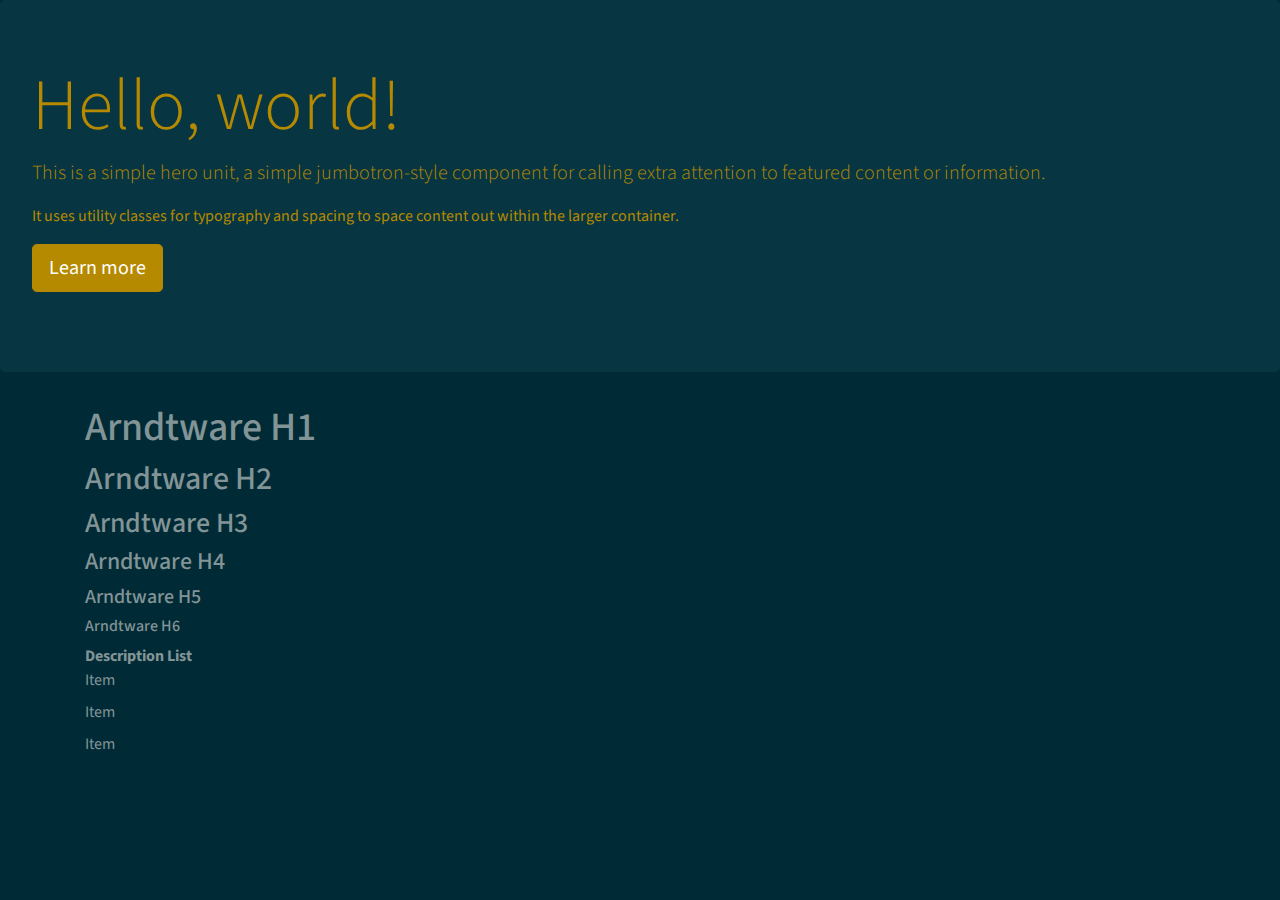
==== commit 773d7f54: "place jumbotron at top of page." ====
--- a/public_html/index.html
+++ b/public_html/index.html
@@ -12,6 +12,17 @@
         <title>Arndtware!</title>
     </head>
     <body>
+        <div class="jumbotron">
+            <div class="text-primary">
+                <h1 class="display-3">Hello, world!</h1>
+                <p class="lead">This is a simple hero unit, a simple jumbotron-style component for calling extra attention to featured content or information.</p>
+                <p>It uses utility classes for typography and spacing to space content out within the larger container.</p>
+                <p class="lead">
+                    <a class="btn btn-primary btn-lg" href="#" role="button">Learn more</a>
+                </p>
+                </div>
+        </div>
+
         <header class="container">
             <h1>Arndtware H1</h1>
             <h2>Arndtware H2</h2>
